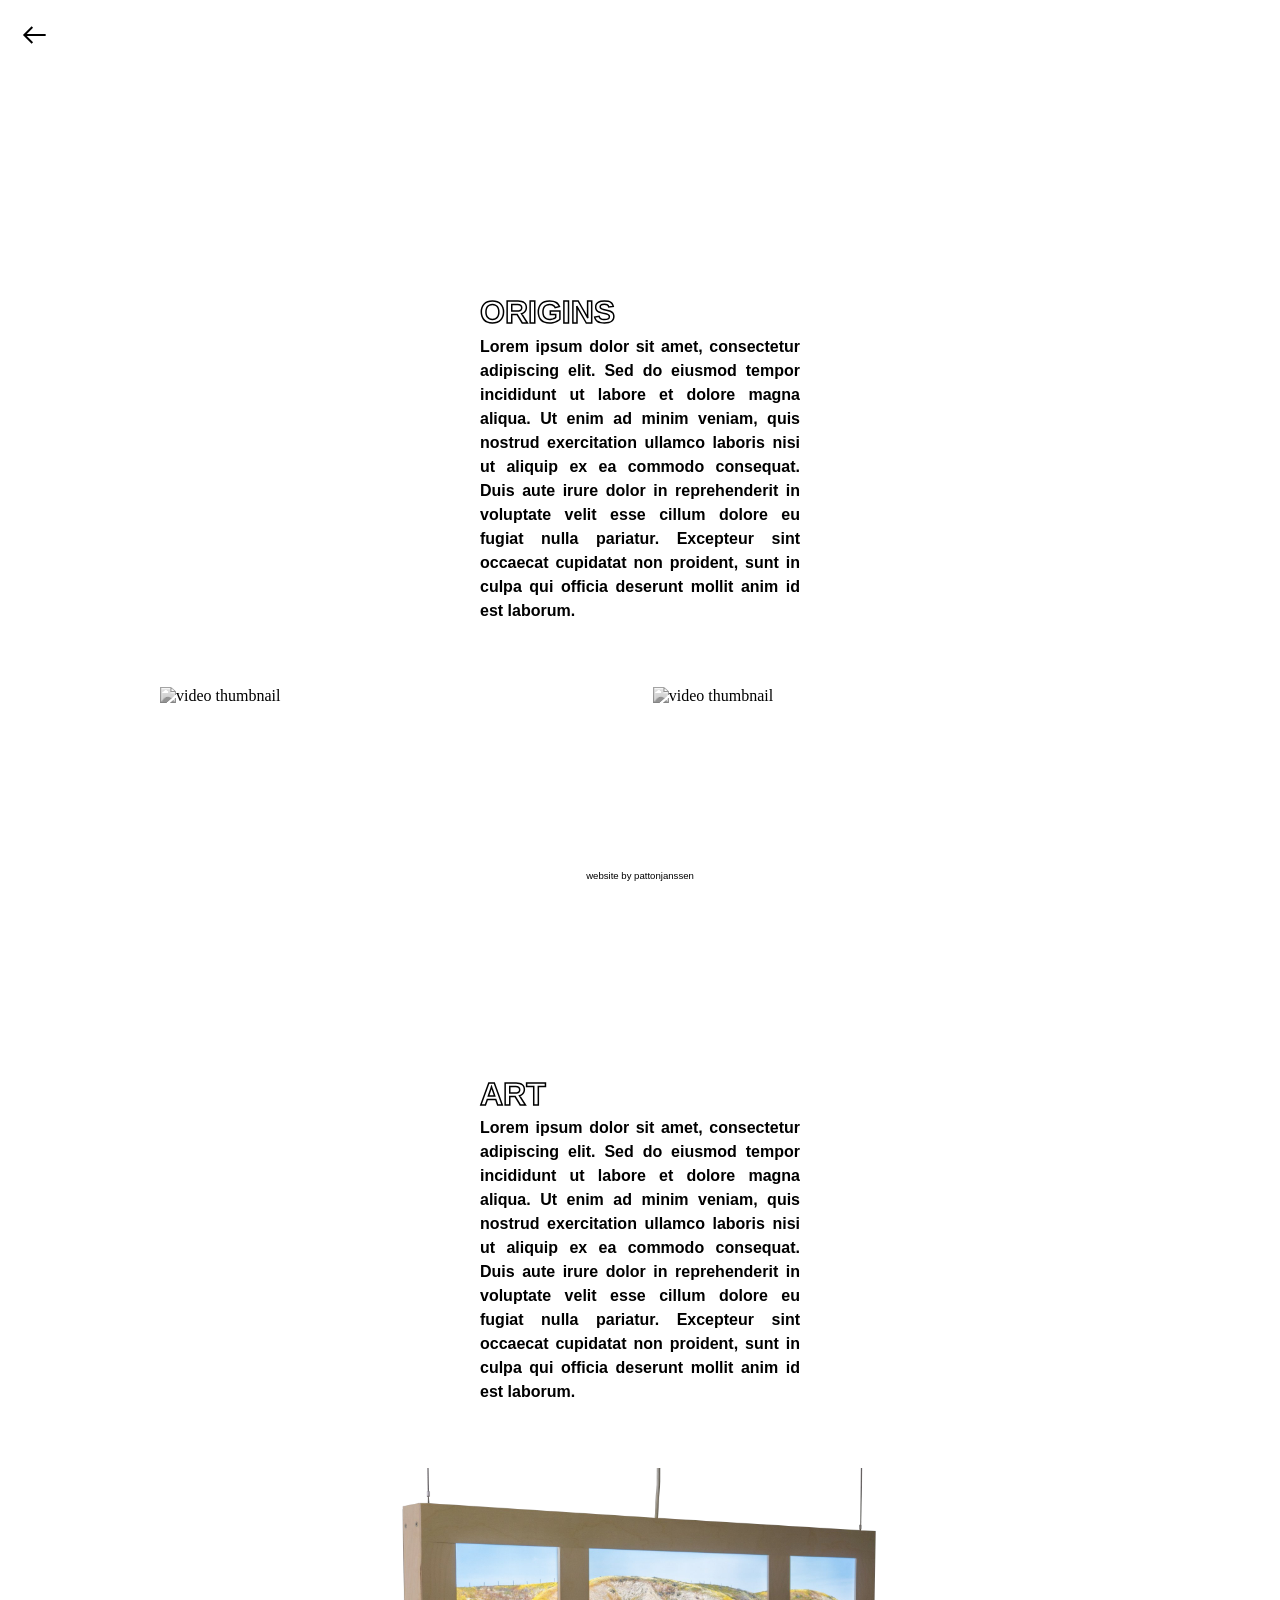
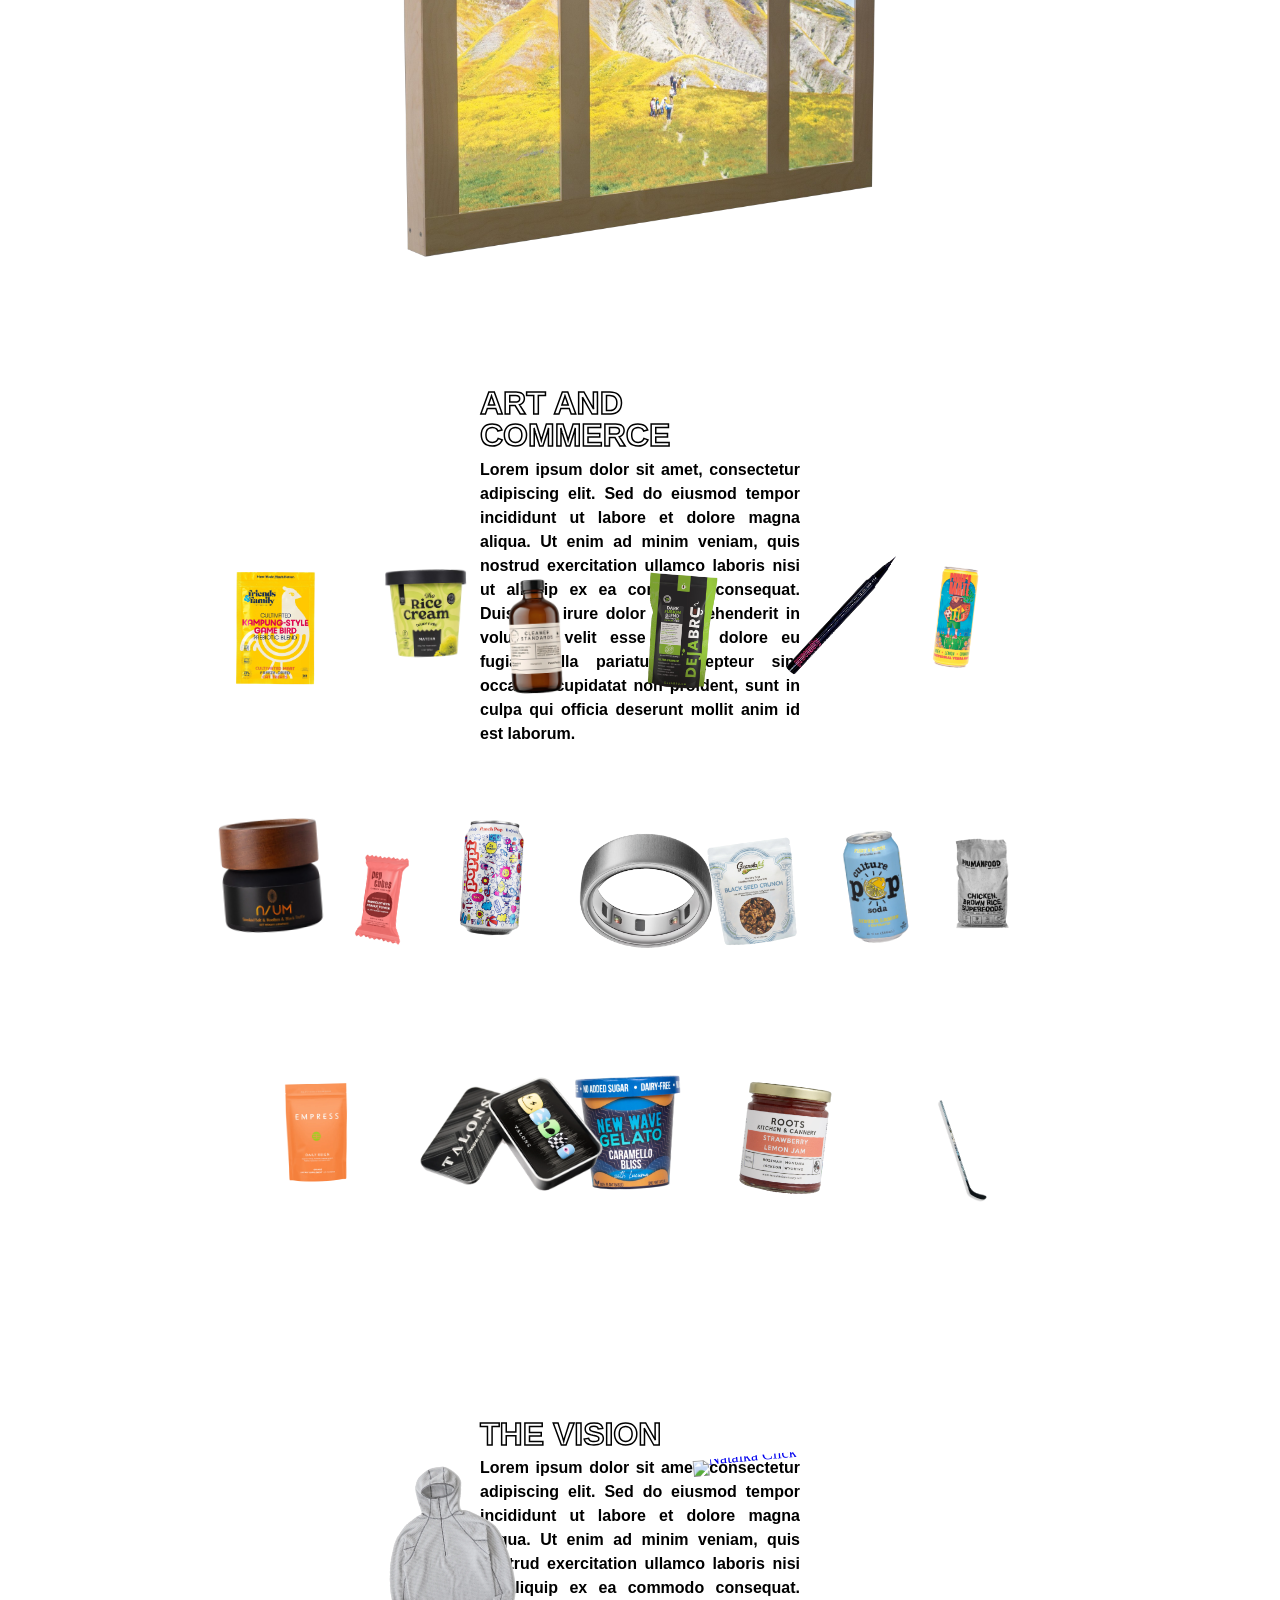
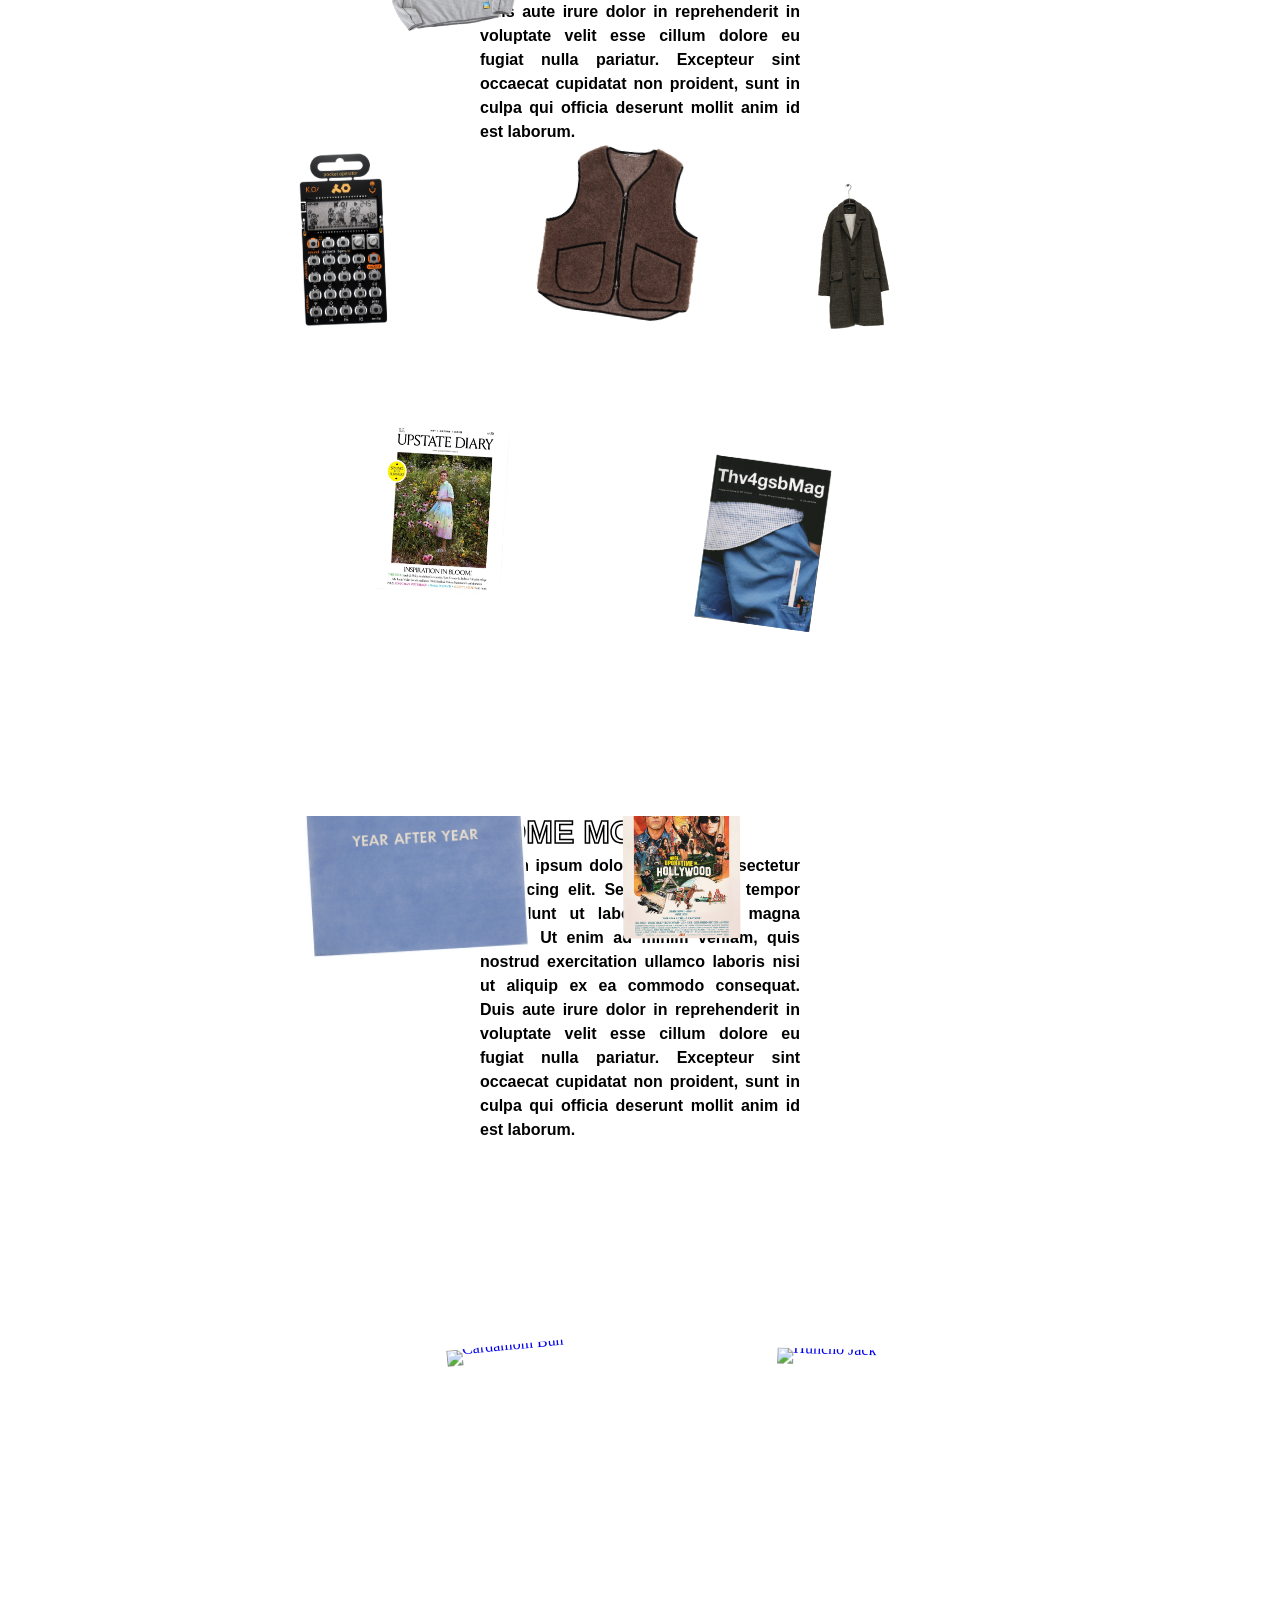
==== about.html @ 03780c06 "added site credit" ====
<!DOCTYPE html>
<html lang="en">

<head>
  <meta charset="UTF-8">
  <meta name="viewport" content="width=device-width, initial-scale=1.0">
  <title>J-LAB — About</title>
  <link rel="stylesheet" href="style.css">
  <link rel="icon" href="images/home/jackie.jpg">
</head>

<body class="page-about">
  <a class="back" href="index.html">
    <svg viewBox="0 0 24 24" xmlns="http://www.w3.org/2000/svg">
      <line x1="20" y1="12" x2="4" y2="12"></line>
      <polyline points="10 18 4 12 10 6"></polyline>
    </svg>
  </a>

  <div class="about-wrapper">

    <div class="about-section">
      <h2 class="section-title">ORIGINS</h2>
      <p class="section-text">Lorem ipsum dolor sit amet, consectetur adipiscing elit. Sed do eiusmod tempor incididunt
        ut labore et dolore magna aliqua. Ut enim ad minim veniam, quis nostrud exercitation ullamco laboris nisi ut
        aliquip ex ea commodo consequat. Duis aute irure dolor in reprehenderit in voluptate velit esse cillum dolore eu
        fugiat nulla pariatur. Excepteur sint occaecat cupidatat non proident, sunt in culpa qui officia deserunt mollit
        anim id est laborum.</p>
      <div class="section-media video-grid">
        <div class="video-wrapper" id="wrapper1">
          <img class="video-thumb" src="https://img.youtube.com/vi/I1AqjvdiubA/maxresdefault.jpg" alt="video thumbnail">
          <div id="video1"></div>
        </div>
        <div class="video-wrapper" id="wrapper2">
          <img class="video-thumb" src="https://img.youtube.com/vi/EXpTLoimC_U/maxresdefault.jpg" alt="video thumbnail">
          <div id="video2"></div>
        </div>
      </div>
    </div>

    <div class="about-section">
      <h2 class="section-title">ART</h2>
      <p class="section-text">Lorem ipsum dolor sit amet, consectetur adipiscing elit. Sed do eiusmod tempor incididunt
        ut labore et dolore magna aliqua. Ut enim ad minim veniam, quis nostrud exercitation ullamco laboris nisi ut
        aliquip ex ea commodo consequat. Duis aute irure dolor in reprehenderit in voluptate velit esse cillum dolore eu
        fugiat nulla pariatur. Excepteur sint occaecat cupidatat non proident, sunt in culpa qui officia deserunt mollit
        anim id est laborum.</p>
      <div class="section-media single-image">
        <a href="https://www.pattonjanssen.com/a-memory-of-la-2024">
          <img src="images/about/mediaart/Photo%20Scultpure%20Image.png" alt="Photo Sculpture">
        </a>
      </div>
    </div>

    <div class="about-section">
      <h2 class="section-title">ART AND COMMERCE</h2>
      <p class="section-text">Lorem ipsum dolor sit amet, consectetur adipiscing elit. Sed do eiusmod tempor incididunt
        ut labore et dolore magna aliqua. Ut enim ad minim veniam, quis nostrud exercitation ullamco laboris nisi ut
        aliquip ex ea commodo consequat. Duis aute irure dolor in reprehenderit in voluptate velit esse cillum dolore eu
        fugiat nulla pariatur. Excepteur sint occaecat cupidatat non proident, sunt in culpa qui officia deserunt mollit
        anim id est laborum.</p>
      <div class="starfield" id="starfield-commerce">
        <a class="sf-item" href="https://the-ricecream.com/"><img
            src="images/about/pnpstartups/Rice%20Cream%20Image.png" alt="Rice Cream"></a>
        <a class="sf-item" href="https://www.newwavegelato.com/"><img
            src="images/about/pnpstartups/New%20Wave%20Gelato%20Image.png" alt="New Wave Gelato"></a>
        <a class="sf-item" href="https://dejabru.ca/"><img src="images/about/pnpstartups/Deja%20Bru%20Image.png"
            alt="Deja Bru"></a>
        <a class="sf-item" href="https://www.shoptalons.com/"><img src="images/about/pnpstartups/Talons%20Image.png"
            alt="Talons"></a>
        <a class="sf-item" href="https://www.rootskitchencannery.com/"><img
            src="images/about/pnpstartups/Roots%20Kitchen%20%26%20Cannery%20Image.png" alt="Roots Kitchen"></a>
        <a class="sf-item" href="https://www.provanitycosmetics.com/"><img
            src="images/about/pnpstartups/Provanity%20Cosmetics%20Image.png" alt="Provanity Cosmetics"></a>
        <a class="sf-item" href="https://friendsandfamily.pet/"><img
            src="images/about/pnpstartups/Friends%20%26%20Family%20Image.png" alt="Friends and Family"></a>
        <a class="sf-item" href="https://www.herempress.com/"><img src="images/about/pnpstartups/Empress%20Image.webp"
            alt="Empress"></a>
        <a class="sf-item" href="https://swifthockey.com/"><img
            src="images/about/pnpstartups/Swift%20Hockey%20Image.png" alt="Swift Hockey"></a>
        <a class="sf-item" href="https://pablosmate.co/"><img src="images/about/pnpstartups/HumanFood%20Image.webp"
            alt="HumanFood"></a>
        <a class="sf-item" href="https://pablosmate.co/"><img
            src="images/about/pnpstartups/Pablo%27s%20Mate%20Image.png" alt="Pablo's Mate"></a>
        <a class="sf-item" href="https://granolaful.com/"><img src="images/about/pnpstartups/Granolaful%20Image.webp"
            alt="Granolaful"></a>
        <a class="sf-item" href="https://pepcubes.com/"><img src="images/about/pnpstartups/Pep%20Cubes%20Image.png"
            alt="Pep Cubes"></a>
        <a class="sf-item" href="https://www.n-umorigins.co/"><img src="images/about/pnpstartups/NUM%20Image.png"
            alt="NUM"></a>
        <a class="sf-item" href="https://www.cleanerstandards.com/"><img
            src="images/about/pnpstartups/Cleaner%20Standards%20Image.png" alt="Cleaner Standards"></a>
        <a class="sf-item" href="https://drinkculturepop.com/"><img
            src="images/about/bvstartups/Culture%20Pop%20Soda%20Image.png" alt="Culture Pop Soda"></a>
        <a class="sf-item" href="https://drinkpoppi.com/"><img src="images/about/bvstartups/Poppi%20Image.png"
            alt="Poppi"></a>
        <a class="sf-item" href="https://ouraring.com/"><img src="images/about/bvstartups/Oura%20Ring%20Image.png"
            alt="Oura Ring"></a>
      </div>
    </div>

    <div class="about-section">
      <h2 class="section-title">THE VISION</h2>
      <p class="section-text">Lorem ipsum dolor sit amet, consectetur adipiscing elit. Sed do eiusmod tempor incididunt
        ut labore et dolore magna aliqua. Ut enim ad minim veniam, quis nostrud exercitation ullamco laboris nisi ut
        aliquip ex ea commodo consequat. Duis aute irure dolor in reprehenderit in voluptate velit esse cillum dolore eu
        fugiat nulla pariatur. Excepteur sint occaecat cupidatat non proident, sunt in culpa qui officia deserunt mollit
        anim id est laborum.</p>
      <div class="starfield" id="starfield-vision">
        <a class="sf-item" href="https://natalka.click/"><img
            src="images/about/favoritebrands/Natalka%20Click%20Image.png" alt="Natalka Click"></a>
        <a class="sf-item" href="https://danaleebrown.com/"><img
            src="images/about/favoritebrands/Dana%20Lee%20Brown%20Image.png" alt="Dana Lee Brown"></a>
        <a class="sf-item" href="https://evankinori.com/"><img
            src="images/about/favoritebrands/Evan%20Kinori%20Image.png" alt="Evan Kinori"></a>
        <a class="sf-item" href="https://senchidesigns.com/"><img
            src="images/about/favoritebrands/Senchi%20Designs%20Image.png" alt="Senchi Designs"></a>
        <a class="sf-item" href="https://www.instagram.com/thv4gsb/"><img
            src="images/about/favoritebrands/Thv4gsb%20Image.png" alt="Thv4gsb"></a>
        <a class="sf-item" href="https://teenage.engineering/"><img
            src="images/about/favoritebrands/Teenage%20Engineering%20Image.png" alt="Teenage Engineering"></a>
        <a class="sf-item" href="https://www.upstatediary.com/"><img
            src="images/about/favoritebrands/Upstate%20Diary%20Image.png" alt="Upstate Diary"></a>
      </div>
    </div>

    <div class="about-section">
      <h2 class="section-title">SOME MORE</h2>
      <p class="section-text">Lorem ipsum dolor sit amet, consectetur adipiscing elit. Sed do eiusmod tempor incididunt
        ut labore et dolore magna aliqua. Ut enim ad minim veniam, quis nostrud exercitation ullamco laboris nisi ut
        aliquip ex ea commodo consequat. Duis aute irure dolor in reprehenderit in voluptate velit esse cillum dolore eu
        fugiat nulla pariatur. Excepteur sint occaecat cupidatat non proident, sunt in culpa qui officia deserunt mollit
        anim id est laborum.</p>
      <div class="starfield" id="starfield-more">
        <a class="sf-item" href="https://soundcloud.com/hunchojack-music/sets/huncho-jack-jack-huncho-1"><img
            src="images/about/personalfavorites/Huncho%20Jack.png" alt="Huncho Jack"></a>
        <a class="sf-item" href="https://letterboxd.com/film/once-upon-a-time-in-hollywood/"><img
            src="images/about/personalfavorites/Once%20Upon%20a%20Time%20in%20Hollywood%20Poster.jpg"
            alt="Once Upon a Time in Hollywood"></a>
        <a class="sf-item" href="https://www.mutualart.com/Artwork/Year-After-Year/8FC18143506E2AB1"><img
            src="images/about/personalfavorites/Ed%20Ruscha%20Image.webp" alt="Ed Ruscha"></a>
        <a class="sf-item" href="https://www.instagram.com/sct.pedersbageriogkonditori/"><img
            src="images/about/personalfavorites/Cardamom%20Bun%20Image.png" alt="Cardamom Bun"></a>
      </div>
    </div>

  </div>

  <p class="site-credit">website by pattonjanssen</p>

  <script>
    var tag = document.createElement('script');
    tag.src = "https://www.youtube.com/iframe_api";
    var firstScriptTag = document.getElementsByTagName('script')[0];
    firstScriptTag.parentNode.insertBefore(tag, firstScriptTag);

    var player1, player2;

    function seekToMiddle(player, attempts) {
      attempts = attempts || 0;
      var dur = player.getDuration();
      if (dur > 0) {
        player.seekTo(dur / 2, true);
        setTimeout(function () { player.pauseVideo(); }, 500);
      } else if (attempts < 10) {
        setTimeout(function () { seekToMiddle(player, attempts + 1); }, 500);
      }
    }

    function onYouTubeIframeAPIReady() {
      player1 = new YT.Player('video1', {
        videoId: 'I1AqjvdiubA',
        width: '100%',
        height: '100%',
        playerVars: { 'mute': 1, 'controls': 0, 'rel': 0, 'playsinline': 1, 'origin': window.location.origin },
        events: {
          'onReady': function (e) {
            seekToMiddle(e.target);
            var thumb = document.querySelector('#wrapper1 .video-thumb');
            if (thumb) thumb.style.display = 'none';
          }
        }
      });

      player2 = new YT.Player('video2', {
        videoId: 'EXpTLoimC_U',
        width: '100%',
        height: '100%',
        playerVars: { 'mute': 1, 'controls': 0, 'rel': 0, 'playsinline': 1, 'origin': window.location.origin },
        events: {
          'onReady': function (e) {
            seekToMiddle(e.target);
            var thumb = document.querySelector('#wrapper2 .video-thumb');
            if (thumb) thumb.style.display = 'none';
          }
        }
      });

      document.getElementById('wrapper1').addEventListener('mouseenter', function () { if (player1) player1.playVideo(); });
      document.getElementById('wrapper1').addEventListener('mouseleave', function () { if (player1) player1.pauseVideo(); });
      document.getElementById('wrapper2').addEventListener('mouseenter', function () { if (player2) player2.playVideo(); });
      document.getElementById('wrapper2').addEventListener('mouseleave', function () { if (player2) player2.pauseVideo(); });
    }

    document.addEventListener('DOMContentLoaded', function () {
      var starfields = document.querySelectorAll('.starfield');

      starfields.forEach(function (sf) {
        var items = Array.from(sf.querySelectorAll('.sf-item'));

        for (var i = items.length - 1; i > 0; i--) {
          var j = Math.floor(Math.random() * (i + 1));
          var temp = items[i]; items[i] = items[j]; items[j] = temp;
        }

        var isLarge = (sf.id === 'starfield-vision' || sf.id === 'starfield-more');
        var baseSize = isLarge ? 20 : 12;

        var rows;

        if (sf.id === 'starfield-commerce') {
          var r1 = items.slice(0, 2);
          var r2 = items.slice(2, 5);
          var r3 = items.slice(5, 7);
          var remaining = items.slice(7);
          remaining.forEach(function (item, i) {
            if (i % 3 === 0) r1.push(item);
            else if (i % 3 === 1) r2.push(item);
            else r3.push(item);
          });
          rows = [
            { items: r1, speed: 0.12, offset: 0 },
            { items: r2, speed: 0.07, offset: 0 },
            { items: r3, speed: 0.03, offset: 0 }
          ];
        } else if (sf.id === 'starfield-vision') {
          rows = [
            { items: items.slice(0, 2), speed: 0.12, offset: 0 },
            { items: items.slice(2, 5), speed: 0.07, offset: 0 },
            { items: items.slice(5), speed: 0.03, offset: 0 }
          ];
        } else if (sf.id === 'starfield-more') {
          rows = [
            { items: items.slice(0, 2), speed: 0.12, offset: -8 },
            { items: items.slice(2), speed: 0.03, offset: 8 }
          ];
        }

        var rowTops = sf.id === 'starfield-more' ? [20, 60] : [10, 40, 70];

        rows.forEach(function (row, ri) {
          var count = row.items.length;
          var spacing = 100 / (count + 1);
          var rowOffset = row.offset || 0;

          row.items.forEach(function (item, ii) {
            var widthPct = baseSize + Math.random() * 1.5;
            var rotation = (Math.random() - 0.5) * 16;
            var left = rowOffset + spacing * (ii + 1) - widthPct / 2;
            var top = rowTops[ri] + (Math.random() - 0.5) * 8;

            item.style.left = left + '%';
            item.style.top = top + '%';
            item.style.zIndex = 3 - ri;
            item.dataset.rotation = rotation;
            item.dataset.speed = row.speed;
            item.style.transform = 'rotate(' + rotation + 'deg)';
          });
        });

        var topZ = 10;
        sf.querySelectorAll('.sf-item').forEach(function (item) {
          item.addEventListener('mouseenter', function () {
            topZ++;
            item.style.zIndex = topZ;
          });
        });
      });

      window.addEventListener('scroll', function () {
        var scrollY = window.scrollY;
        document.querySelectorAll('.starfield').forEach(function (sf) {
          var sfTop = sf.getBoundingClientRect().top + scrollY;
          var relScroll = scrollY - sfTop;
          sf.querySelectorAll('.sf-item').forEach(function (item) {
            var speed = parseFloat(item.dataset.speed);
            var rotation = parseFloat(item.dataset.rotation);
            item.style.transform = 'translateY(' + (relScroll * speed) + 'px) rotate(' + rotation + 'deg)';
          });
        });
      });
    });

  </script>

</body>

</html>
---- style.css ----
* {
  margin: 0;
  padding: 0;
  box-sizing: border-box;
}

body {
  height: 100vh;
  display: flex;
  align-items: center;
  justify-content: center;
  background: #fff;
}

.container {
  display: flex;
  flex-direction: column;
  align-items: center;
  text-align: center;
}

.site-credit {
  position: fixed;
  bottom: 1.5vw;
  width: 100%;
  text-align: center;
  font-family: Helvetica, Arial, sans-serif;
  font-size: .75vw;
  line-height: 1;
  color: black;
  z-index: 5;
}

.label {
  font-family: Helvetica, Arial, sans-serif;
  font-weight: bold;
  font-size: 2.5vw;
  line-height: 1;
  margin-bottom: 5px;
}

a {
  display: block;
  text-decoration: none;
}

img {
  width: 16.67vw;
  aspect-ratio: 1;
  object-fit: cover;
  display: block;
  margin-bottom: 8px;
}

.nav-item {
  font-family: Helvetica, Arial, sans-serif;
  font-weight: bold;
  font-size: 2.5vw;
  color: transparent;
  -webkit-text-stroke: 1.5px black;
  cursor: pointer;
  transition: color 0.15s ease;
  line-height: 1;
  margin-bottom: 4px;
  text-decoration: none;
}

.nav-item:hover {
  color: black;
}

.wip {
  font-family: Helvetica, Arial, sans-serif;
  font-weight: bold;
  font-size: 2.5vw;
  line-height: 1;
  color: transparent;
  -webkit-text-stroke: 1.5px black;
  transition: color 0.15s ease;
  cursor: default;
  margin-bottom: 8px;
}

.wip:hover {
  color: black;
}

.back {
  position: fixed;
  top: 1.5vw;
  left: 1.5vw;
  display: block;
  width: 2.5vw;
  height: 2.5vw;
  z-index: 10;
}

.back svg {
  width: 100%;
  height: 100%;
  fill: none;
  stroke: black;
  stroke-width: 1.5px;
  transition: fill 0.15s ease;
}

.back:hover svg {
  fill: none;
  stroke: black;
}

/* ABOUT PAGE */

body.page-about {
  display: block;
  height: auto;
  min-height: 100vh;
  padding-top: calc(50vh - 12vw);
  padding-bottom: 6vw;
}

.about-wrapper {
  display: flex;
  flex-direction: column;
  align-items: center;
}

.about-section {
  display: flex;
  flex-direction: column;
  align-items: center;
  margin-bottom: 5vw;
  overflow: hidden;
}

.section-title {
  font-family: Helvetica, Arial, sans-serif;
  font-weight: bold;
  font-size: 2.5vw;
  line-height: 1;
  color: transparent;
  -webkit-text-stroke: 1.5px black;
  margin-bottom: 0.5vw;
  text-align: left;
  width: 25vw;
}

.section-text {
  font-family: Helvetica, Arial, sans-serif;
  font-weight: bold;
  font-size: 1.25vw;
  line-height: 1.5;
  color: black;
  width: 25vw;
  margin-bottom: 5vw;
  text-align: justify;
}

.section-media {
  width: 75vw;
  margin-bottom: 5vw;
}

.video-grid {
  display: grid;
  grid-template-columns: 1fr 1fr;
  gap: 2vw;
  width: 75vw;
}

.video-wrapper {
  position: relative;
  width: 100%;
  aspect-ratio: 16 / 9;
  overflow: hidden;
  filter: grayscale(100%);
  transition: filter 0.3s ease;
}

.video-wrapper:hover {
  filter: grayscale(0%);
}

.video-wrapper>div,
.video-wrapper iframe {
  position: absolute;
  top: 0;
  left: 0;
  width: 100%;
  height: 100%;
}

.video-thumb {
  position: absolute;
  top: 0;
  left: 0;
  width: 100%;
  height: 100%;
  object-fit: cover;
  z-index: 1;
  margin-bottom: 0;
  aspect-ratio: unset;
}

.video-wrapper:hover .video-thumb {
  display: none;
}

.image-grid {
  display: grid;
  grid-template-columns: repeat(auto-fill, minmax(8vw, 1fr));
  gap: 2px;
}

.image-grid a {
  display: block;
  overflow: hidden;
  margin-bottom: 0;
}

.image-grid>img,
.image-grid a img {
  width: 100%;
  height: auto;
  aspect-ratio: unset;
  object-fit: contain;
  margin-bottom: 0;
  display: block;
}

.single-image {
  width: 37.5vw;
}

.single-image a {
  display: block;
  margin-bottom: 0;
}

.single-image img {
  width: 100%;
  height: auto;
  aspect-ratio: unset;
  object-fit: contain;
  margin-bottom: 0;
}

/* STARFIELD */

.starfield {
  position: relative;
  width: 75vw;
  height: 37.5vw;
  margin-bottom: 5vw;
  overflow: visible;
}

#starfield-vision,
#starfield-more {
  height: 37.5vw;
}

.sf-item {
  position: absolute;
  display: block;
  margin: 0;
  text-decoration: none;
  line-height: 0;
}

.sf-item img {
  height: 9vw;
  width: auto;
  max-width: 15vw;
  aspect-ratio: unset;
  object-fit: contain;
  display: block;
  margin: 0;
  transition: transform 0.3s ease;
}

#starfield-vision .sf-item img,
#starfield-more .sf-item img {
  height: 13.5vw;
  max-width: 33vw;
}

.sf-item:hover img {
  transform: scale(1.08);
}

/* WORK PAGE */

body.page-work {
  display: block;
  height: auto;
  min-height: 100vh;
  overflow-y: auto;
  overflow-x: hidden;
}

.work-content {
  display: flex;
  flex-direction: column;
  margin-top: calc(50vh - 30vh);
}

.work-header {
  margin-bottom: .5vw;
  margin-left: calc(50vw - 50vh + 26vh);
}

.work-client {
  font-family: Helvetica, Arial, sans-serif;
  font-weight: bold;
  font-size: 2.5vw;
  line-height: 1;
  color: black;
}

.work-title {
  font-family: Helvetica, Arial, sans-serif;
  font-weight: bold;
  font-size: 2.5vw;
  line-height: 1;
  color: transparent;
  -webkit-text-stroke: 1.5px black;
  text-decoration: none;
  display: inline;
  transition: color 0.15s ease;
}

.work-title:hover {
  color: black;
}

.carousel {
  display: flex;
  flex-direction: row;
  align-items: center;
  gap: 8px;
  overflow-x: auto;
  overflow-y: hidden;
  height: 50vh;
  padding: 0 4vw;
  scrollbar-width: none;
}

.carousel::-webkit-scrollbar {
  display: none;
}

.carousel img {
  height: 100%;
  width: auto;
  aspect-ratio: unset;
  object-fit: contain;
  flex-shrink: 0;
  margin-bottom: 0;
}

.carousel a {
  display: flex;
  flex-shrink: 0;
  height: 100%;
}

.carousel a img {
  height: 100%;
  width: auto;
  object-fit: contain;
  margin-bottom: 0;
  aspect-ratio: unset;
}

.carousel-spacer {
  flex-shrink: 0;
  width: calc(50vw - 30vh);
}

.work-text {
  font-family: Helvetica, Arial, sans-serif;
  font-weight: bold;
  font-size: 1.25vw;
  line-height: 1.5;
  color: black;
  width: 25vw;
  text-align: justify;
  margin-top: 0.5vw;
  margin-left: calc(50vw - 50vh + 26.3vh);
}

@media (max-width: 1000px) {
  img {
    width: 167px;
    aspect-ratio: 1;
    height: auto;
  }

  .label {
    font-size: 25px;
  }

  .nav-item {
    font-size: 25px;
  }

  .wip {
    font-size: 25px;
  }

  .back {
    width: 25px;
    height: 25px;
    top: 12px;
    left: 12px;
  }
}
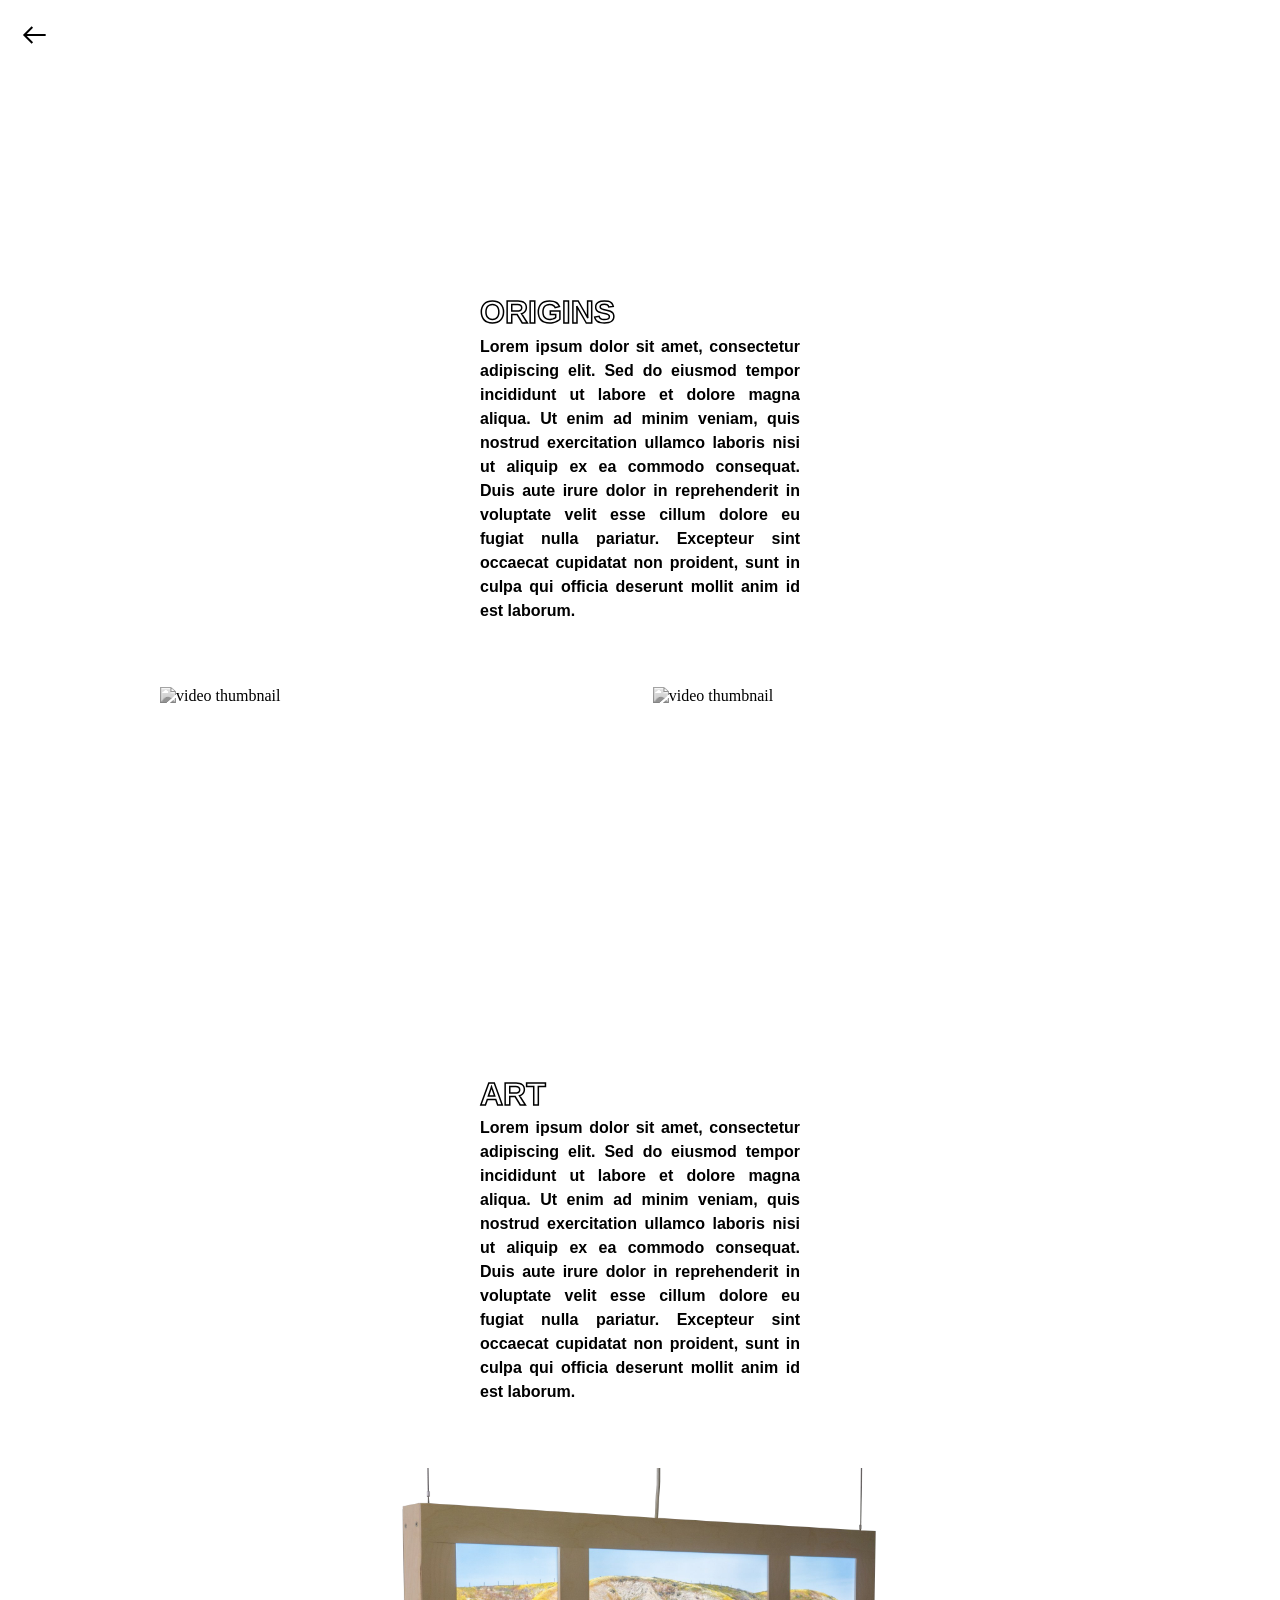
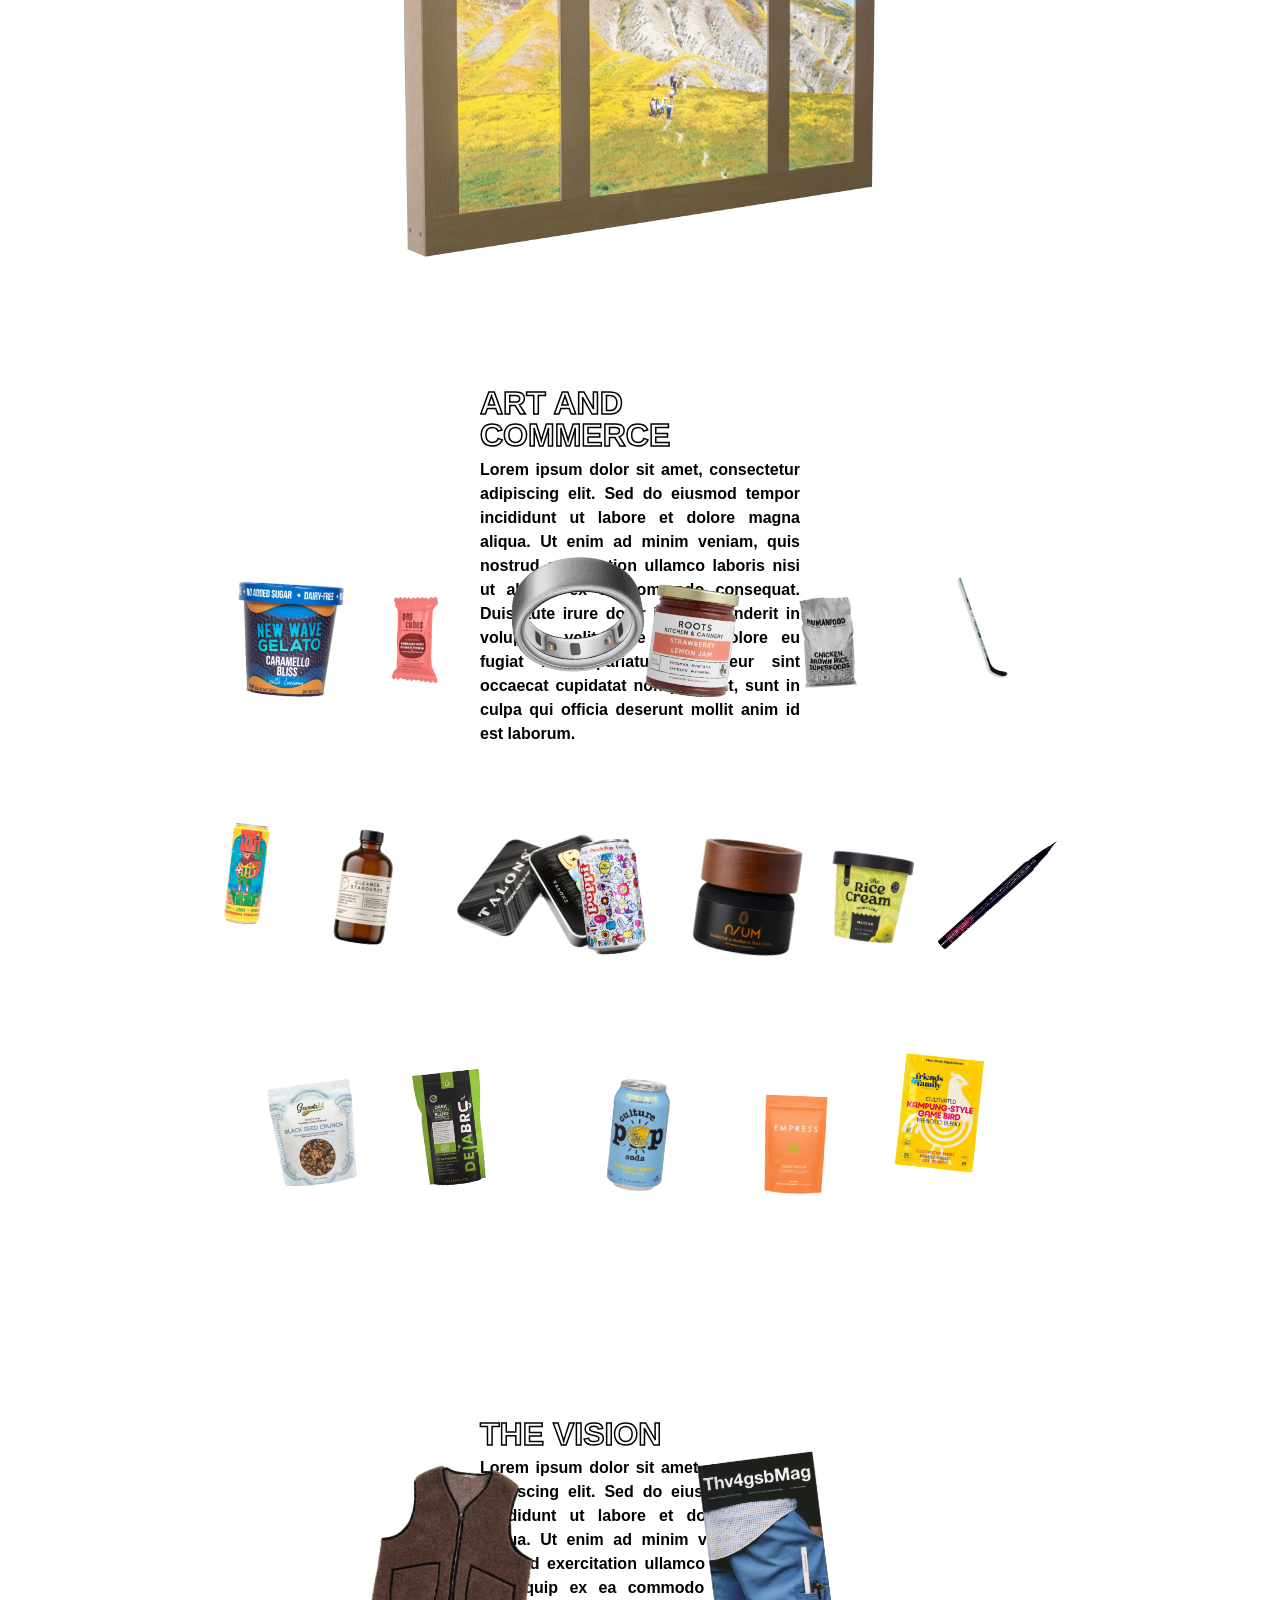
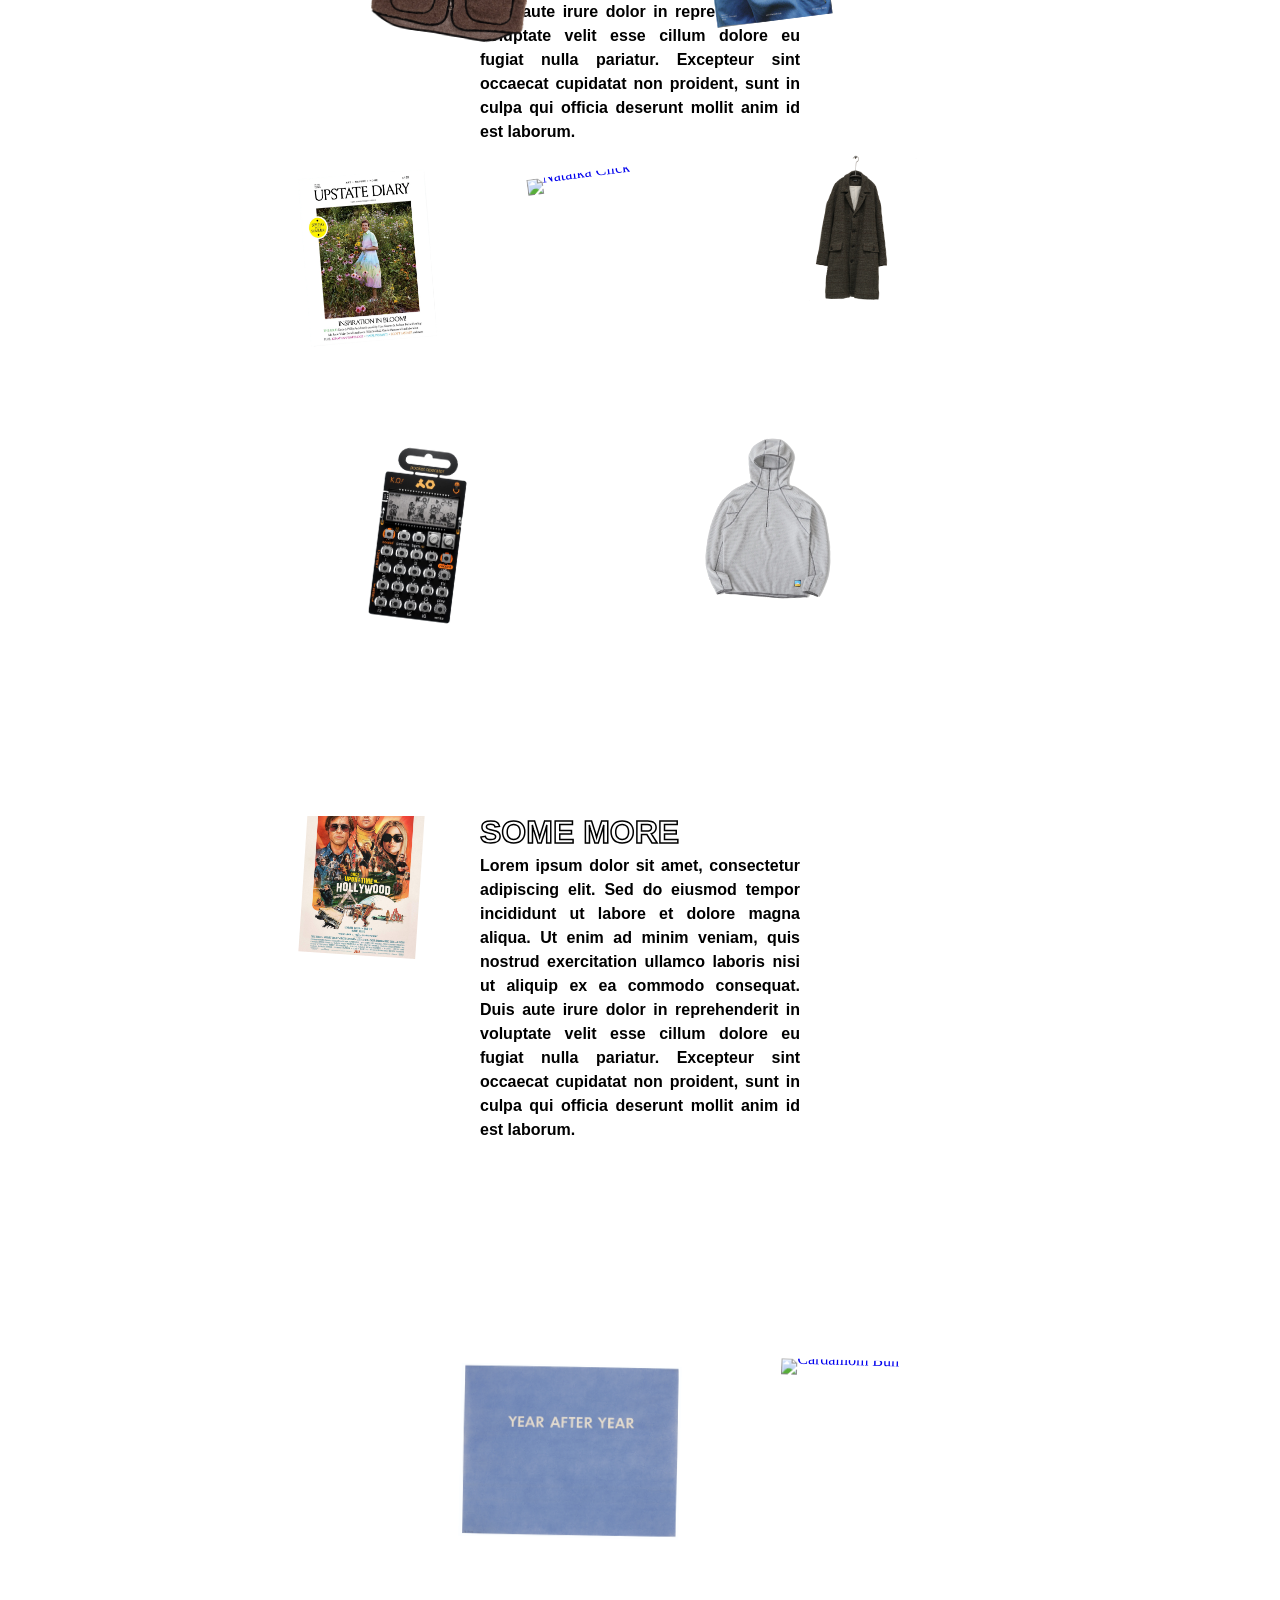
==== commit e13374b9: "hide site credit on about and work pages" ====
--- a/about.html
+++ b/about.html
@@ -146,8 +146,6 @@
 
   </div>
 
-  <p class="site-credit">website by pattonjanssen</p>
-
   <script>
     var tag = document.createElement('script');
     tag.src = "https://www.youtube.com/iframe_api";
--- a/style.css
+++ b/style.css
@@ -29,6 +29,11 @@
   line-height: 1;
   color: black;
   z-index: 5;
+}
+
+body.page-about .site-credit,
+body.page-work .site-credit {
+  display: none;
 }
 
 .label {
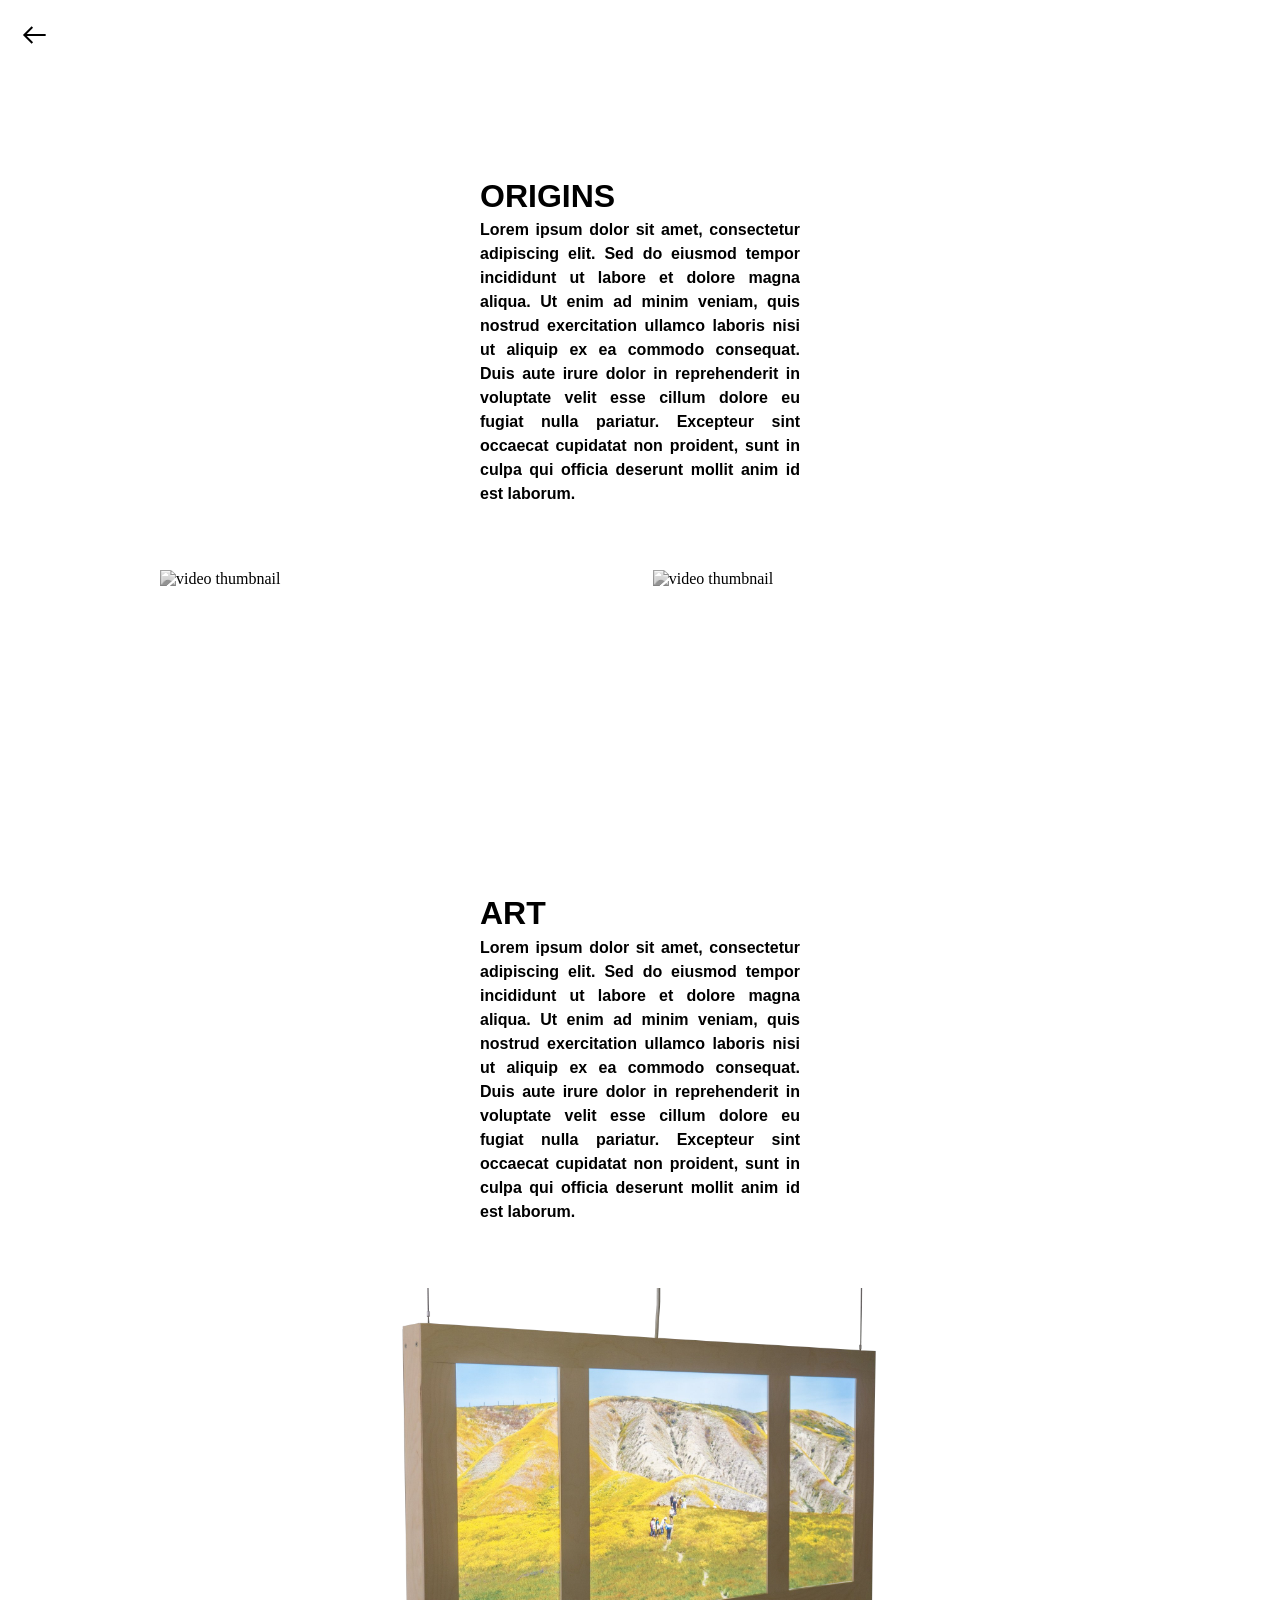
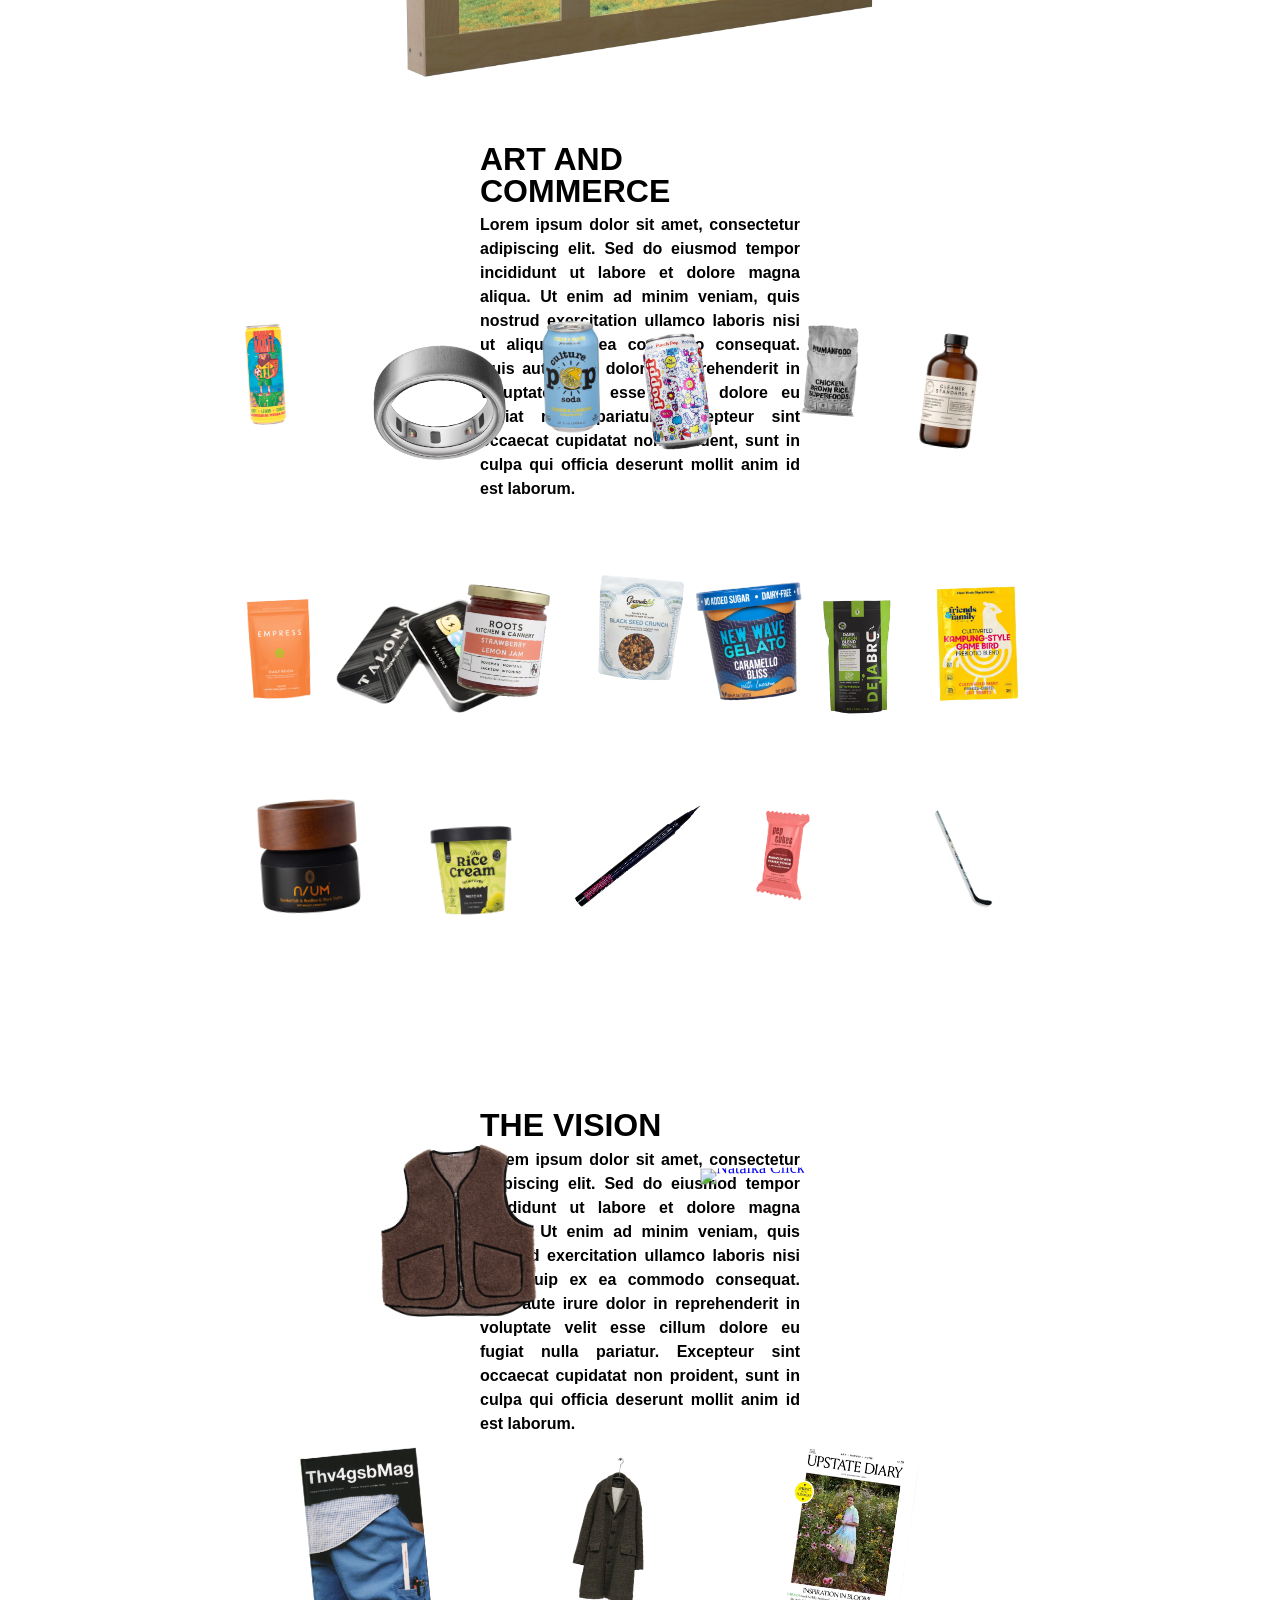
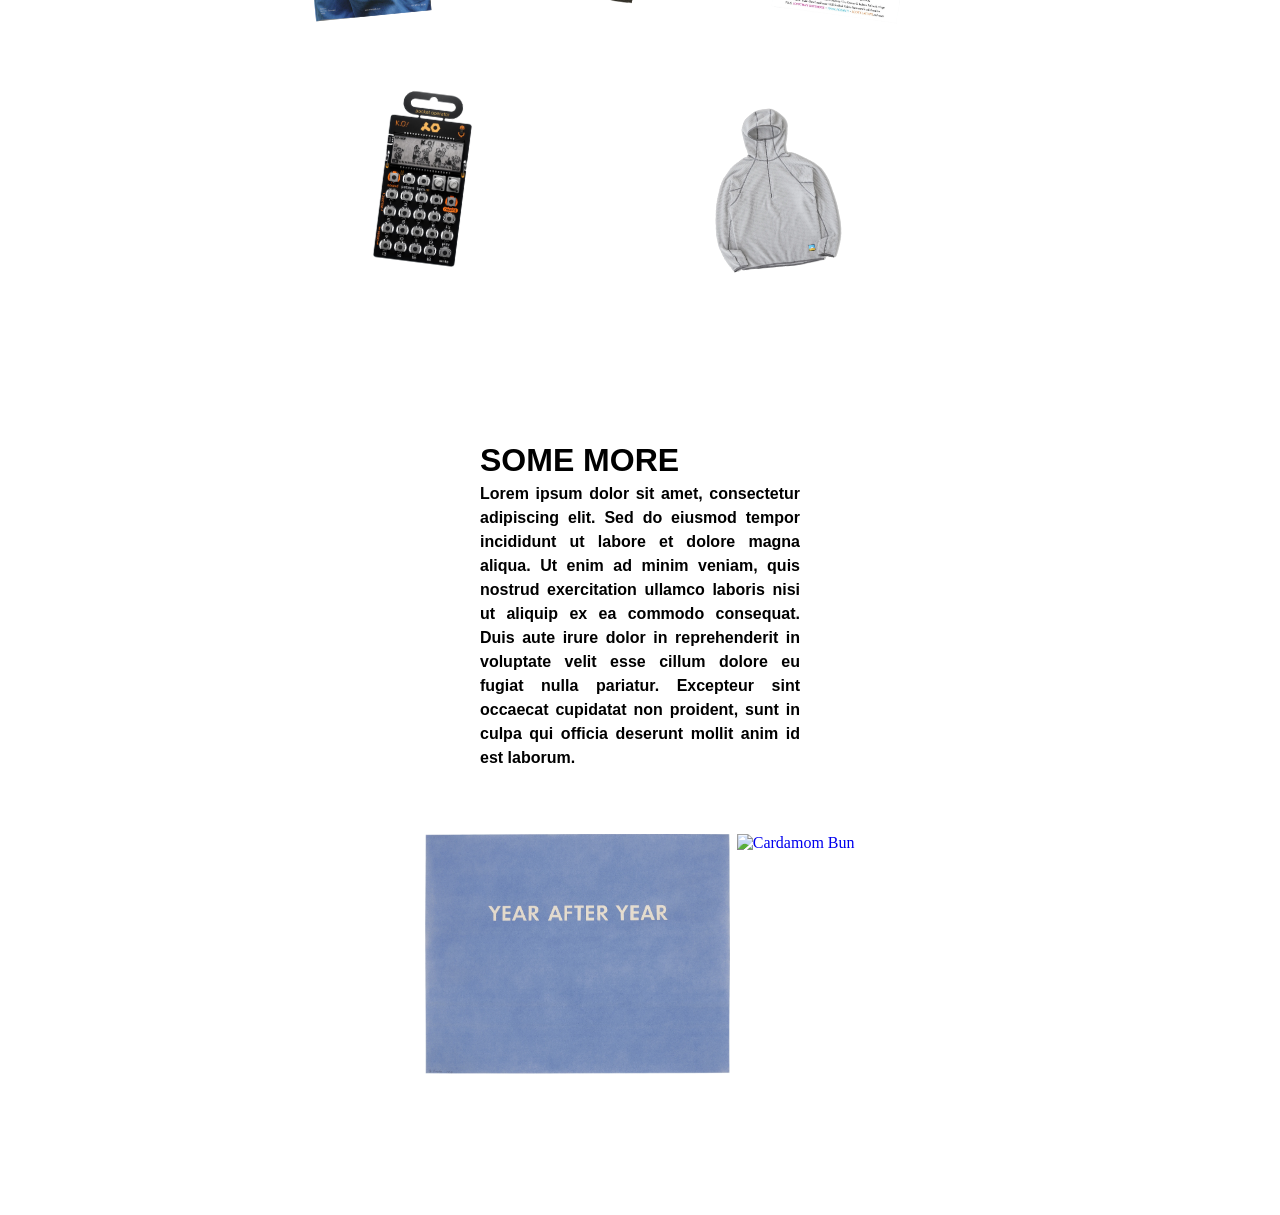
==== commit f8c0bad9: "about page tweaks: spacing, titles, starfield positioning" ====
--- a/about.html
+++ b/about.html
@@ -131,15 +131,10 @@
         aliquip ex ea commodo consequat. Duis aute irure dolor in reprehenderit in voluptate velit esse cillum dolore eu
         fugiat nulla pariatur. Excepteur sint occaecat cupidatat non proident, sunt in culpa qui officia deserunt mollit
         anim id est laborum.</p>
-      <div class="starfield" id="starfield-more">
-        <a class="sf-item" href="https://soundcloud.com/hunchojack-music/sets/huncho-jack-jack-huncho-1"><img
-            src="images/about/personalfavorites/Huncho%20Jack.png" alt="Huncho Jack"></a>
-        <a class="sf-item" href="https://letterboxd.com/film/once-upon-a-time-in-hollywood/"><img
-            src="images/about/personalfavorites/Once%20Upon%20a%20Time%20in%20Hollywood%20Poster.jpg"
-            alt="Once Upon a Time in Hollywood"></a>
-        <a class="sf-item" href="https://www.mutualart.com/Artwork/Year-After-Year/8FC18143506E2AB1"><img
-            src="images/about/personalfavorites/Ed%20Ruscha%20Image.webp" alt="Ed Ruscha"></a>
-        <a class="sf-item" href="https://www.instagram.com/sct.pedersbageriogkonditori/"><img
+      <div class="some-more-grid">
+        <a href="https://www.mutualart.com/Artwork/Year-After-Year/8FC18143506E2AB1"><img
+            src="images/about/personalfavorites/Ed%20Ruscha%20Image.png" alt="Ed Ruscha"></a>
+        <a href="https://www.instagram.com/sct.pedersbageriogkonditori/"><img
             src="images/about/personalfavorites/Cardamom%20Bun%20Image.png" alt="Cardamom Bun"></a>
       </div>
     </div>
@@ -244,7 +239,7 @@
           ];
         }
 
-        var rowTops = sf.id === 'starfield-more' ? [20, 60] : [10, 40, 70];
+        var rowTops = sf.id === 'starfield-more' ? [20, 60] : [5, 35, 62];
 
         rows.forEach(function (row, ri) {
           var count = row.items.length;
--- a/style.css
+++ b/style.css
@@ -25,10 +25,20 @@
   width: 100%;
   text-align: center;
   font-family: Helvetica, Arial, sans-serif;
-  font-size: .75vw;
+  font-size: 0.78125vw;
   line-height: 1;
   color: black;
   z-index: 5;
+}
+
+.site-credit a {
+  display: inline;
+  color: black;
+  text-decoration: none;
+}
+
+.site-credit a:hover {
+  text-decoration: underline;
 }
 
 body.page-about .site-credit,
@@ -120,7 +130,7 @@
   display: block;
   height: auto;
   min-height: 100vh;
-  padding-top: calc(50vh - 12vw);
+  padding-top: 20vh;
   padding-bottom: 6vw;
 }
 
@@ -143,8 +153,7 @@
   font-weight: bold;
   font-size: 2.5vw;
   line-height: 1;
-  color: transparent;
-  -webkit-text-stroke: 1.5px black;
+  color: black;
   margin-bottom: 0.5vw;
   text-align: left;
   width: 25vw;
@@ -163,7 +172,6 @@
 
 .section-media {
   width: 75vw;
-  margin-bottom: 5vw;
 }
 
 .video-grid {
@@ -256,7 +264,6 @@
   position: relative;
   width: 75vw;
   height: 37.5vw;
-  margin-bottom: 5vw;
   overflow: visible;
 }
 
@@ -292,6 +299,28 @@
 
 .sf-item:hover img {
   transform: scale(1.08);
+}
+
+.some-more-grid {
+  display: flex;
+  flex-direction: row;
+  gap: .5vw;
+  align-items: center;
+  justify-content: center;
+}
+
+.some-more-grid a {
+  display: block;
+  margin-bottom: 0;
+}
+
+.some-more-grid a img {
+  height: 18.75vw;
+  width: auto;
+  aspect-ratio: unset;
+  object-fit: contain;
+  margin-bottom: 0;
+  display: block;
 }
 
 /* WORK PAGE */
@@ -402,6 +431,10 @@
     height: auto;
   }
 
+  .site-credit {
+    font-size: 7.8px;
+  }
+
   .label {
     font-size: 25px;
   }
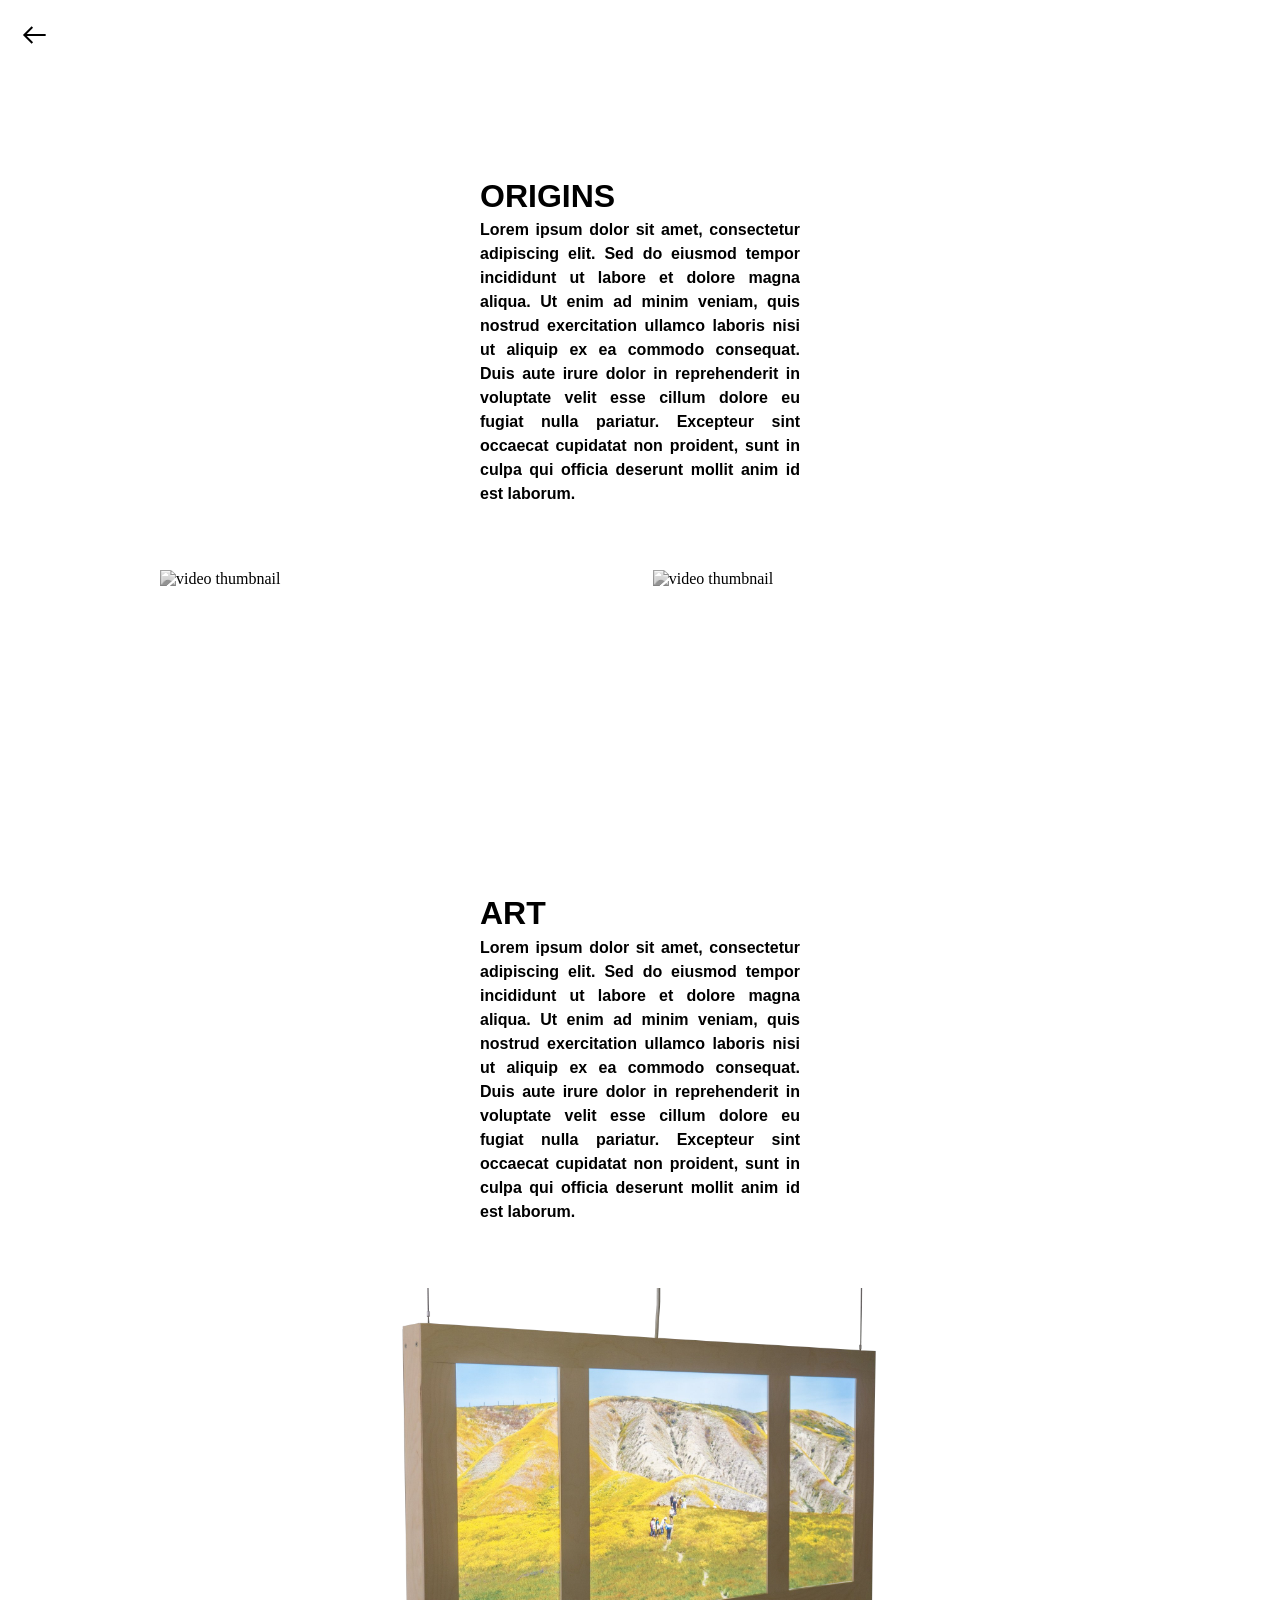
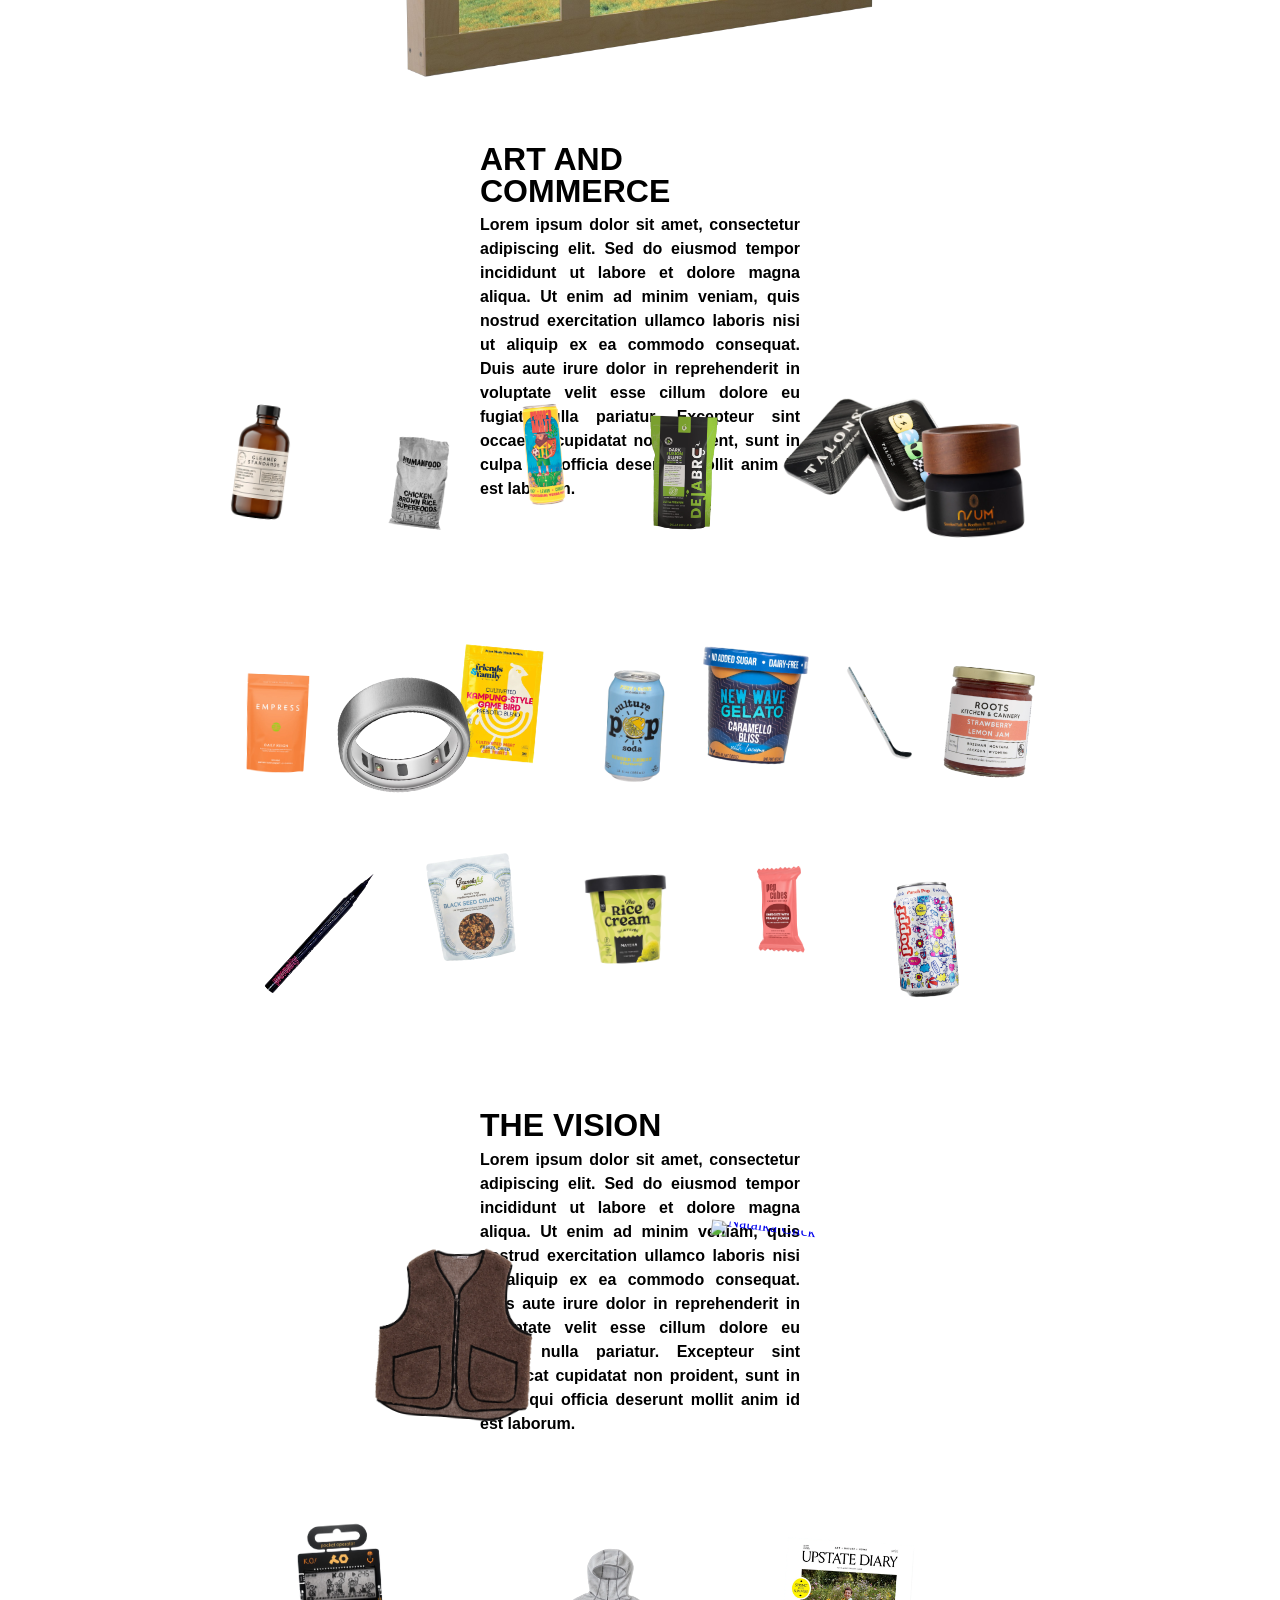
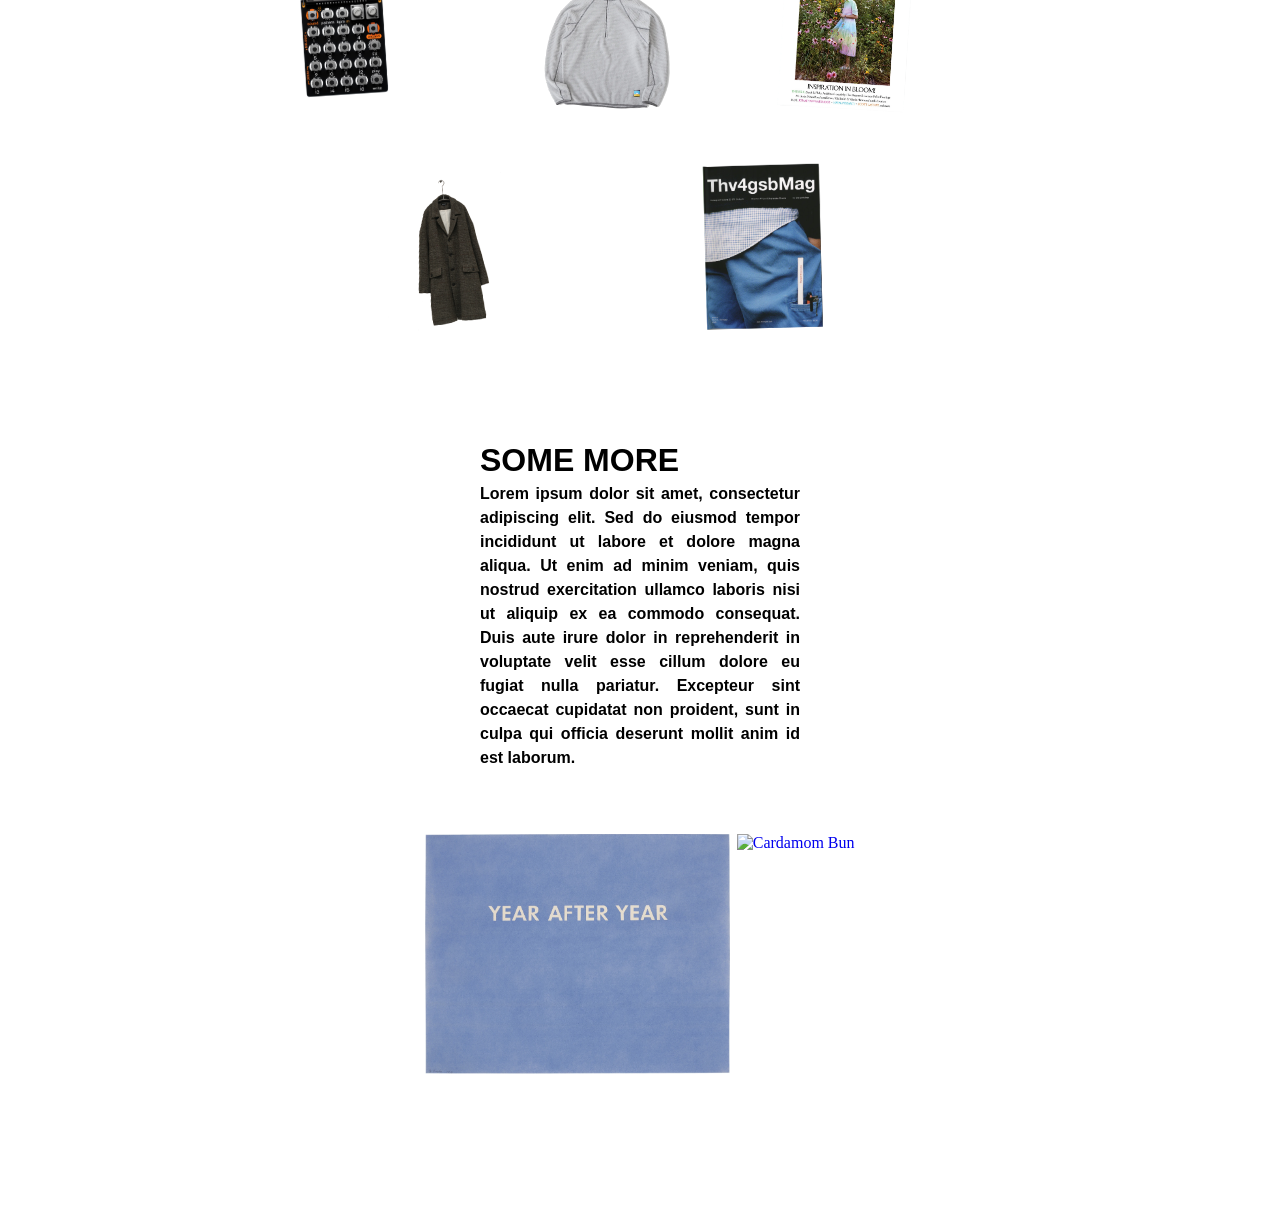
==== commit a9f32d08: "mobile responsive improvements" ====
--- a/about.html
+++ b/about.html
@@ -239,7 +239,7 @@
           ];
         }
 
-        var rowTops = sf.id === 'starfield-more' ? [20, 60] : [5, 35, 62];
+        var rowTops = sf.id === 'starfield-more' ? [20, 60] : [22, 51, 76];
 
         rows.forEach(function (row, ri) {
           var count = row.items.length;
--- a/style.css
+++ b/style.css
@@ -453,4 +453,84 @@
     top: 12px;
     left: 12px;
   }
+
+  /* ABOUT */
+  .section-title {
+    font-size: 22px;
+    width: 80vw;
+  }
+
+  .section-text {
+    font-size: 14px;
+    width: 80vw;
+  }
+
+  .section-media {
+    width: 90vw;
+  }
+
+  .video-grid {
+    grid-template-columns: 1fr;
+    width: 90vw;
+  }
+
+  .single-image {
+    width: 80vw;
+  }
+
+  .starfield {
+    width: 90vw;
+    height: 60vw;
+  }
+
+  .sf-item img {
+    height: 18vw;
+    max-width: 40vw;
+  }
+
+  #starfield-vision .sf-item img,
+  #starfield-more .sf-item img {
+    height: 26vw;
+    max-width: 60vw;
+  }
+
+  .some-more-grid a img {
+    height: 40vw;
+  }
+
+  /* WORK */
+  .work-client,
+  .work-title {
+    font-size: 22px;
+  }
+
+  .work-text {
+    font-size: 14px;
+    width: 80vw;
+    margin-left: 4vw;
+  }
+
+  .work-header {
+    margin-left: 4vw;
+  }
+
+  body.page-about {
+    padding-top: 6vw;
+  }
+
+  .work-content {
+    margin-top: 6vw;
+  }
+
+  .back {
+    display: none;
+  }
+
+  #starfield-commerce {
+    height: 100vw;
+  }
+
+  #starfield-vision {
+    height: 110vw;
+  }
 }
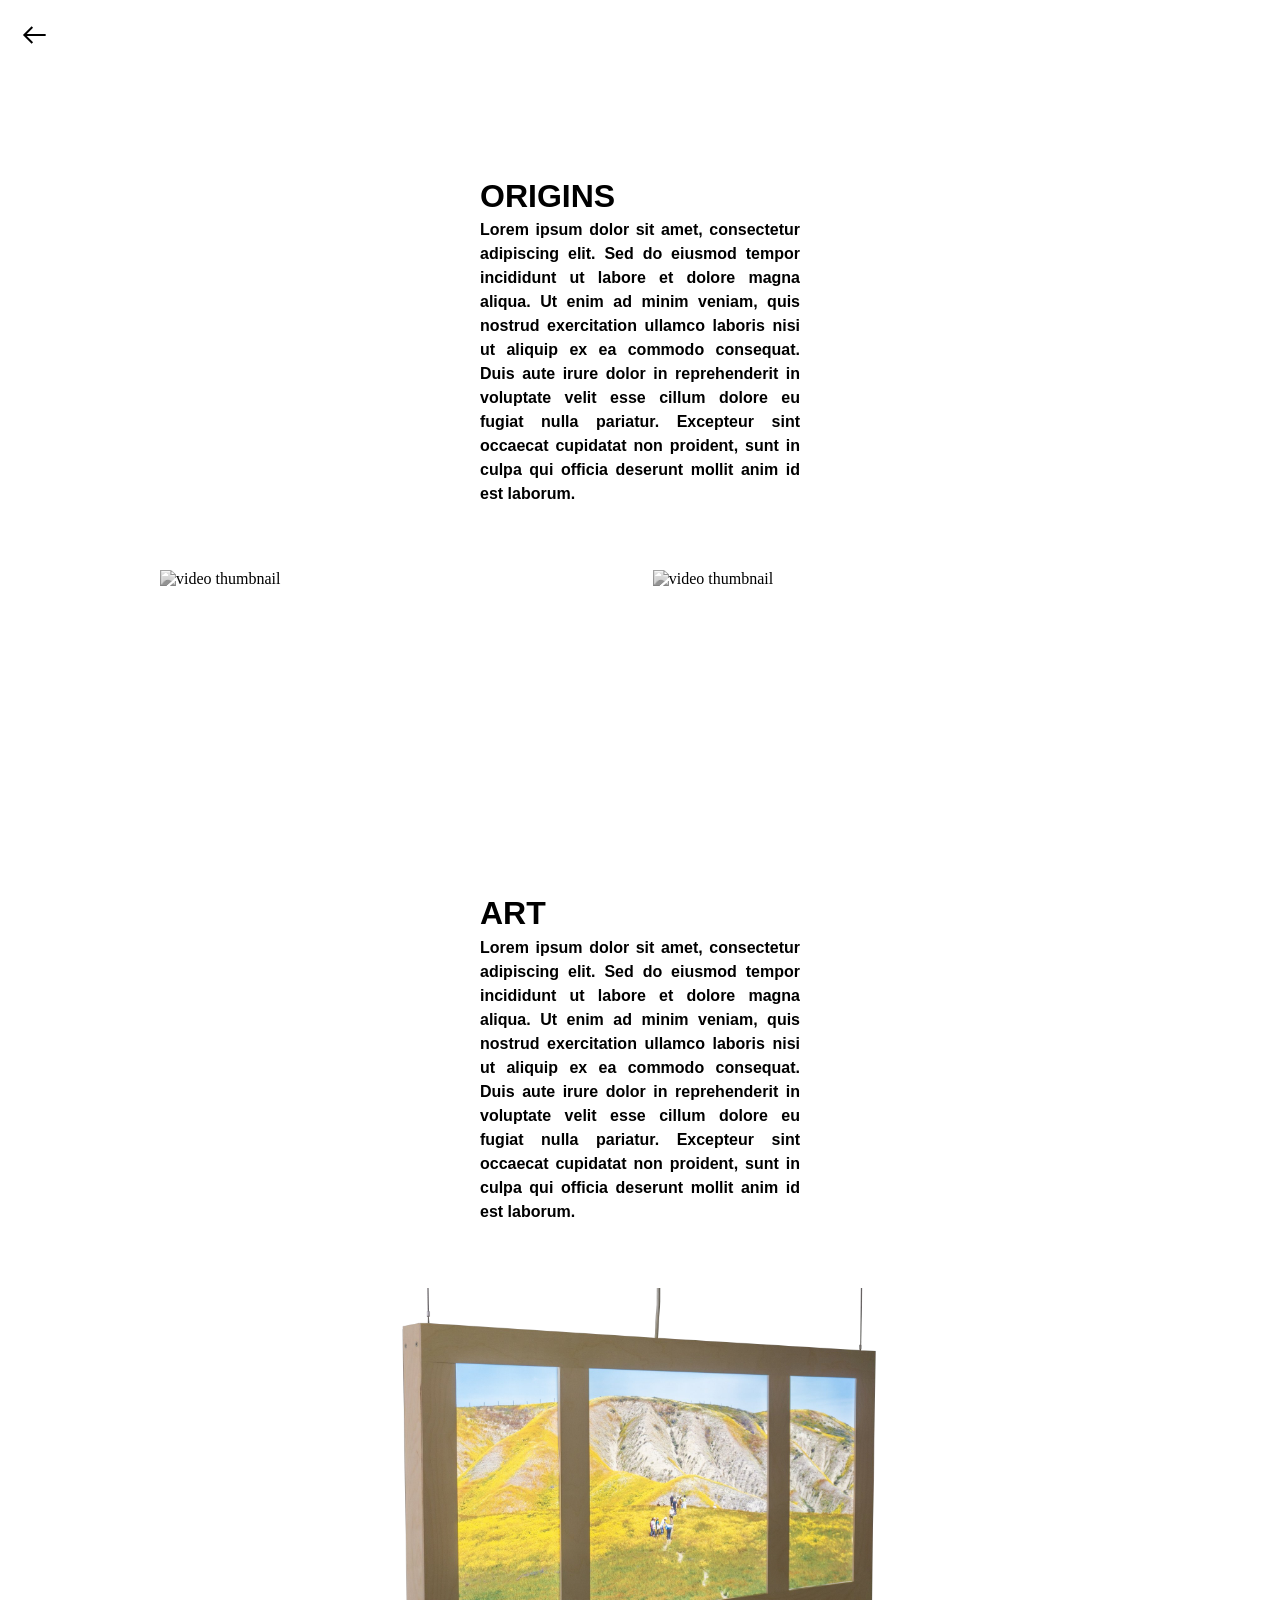
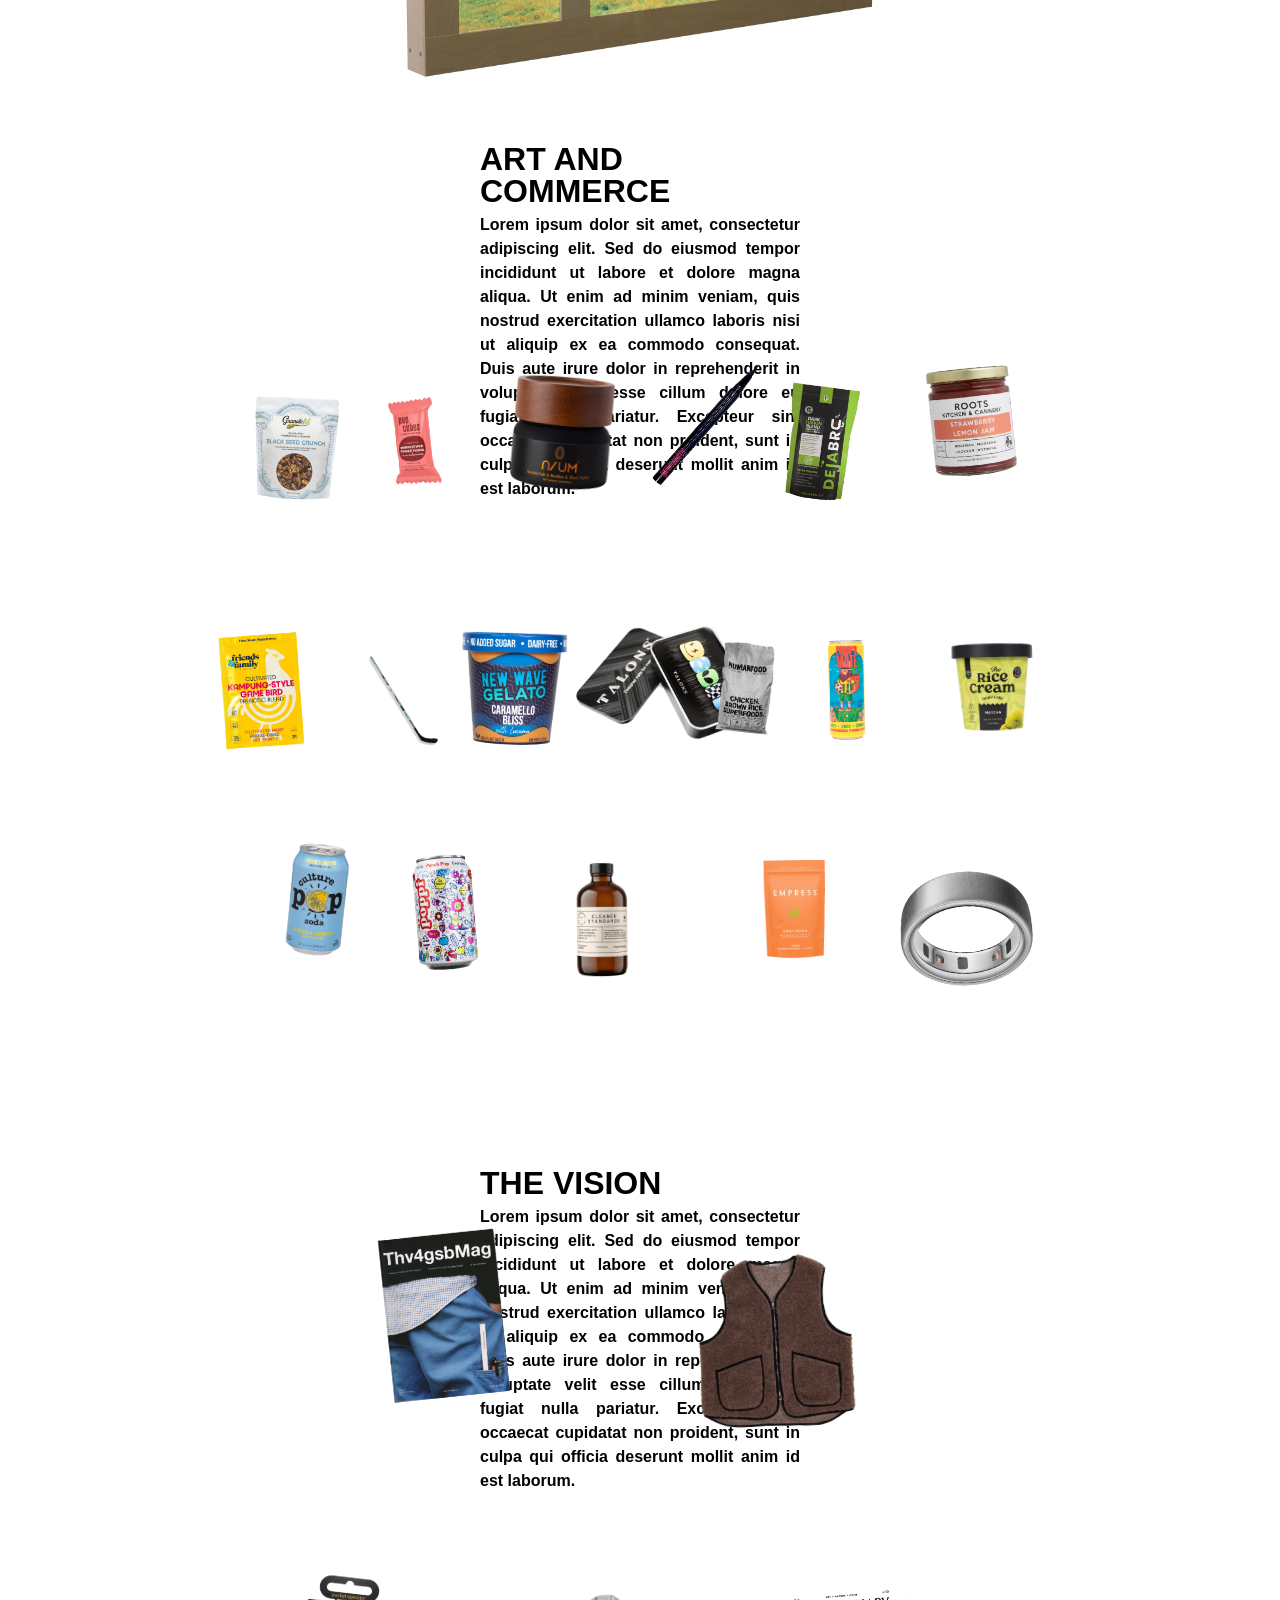
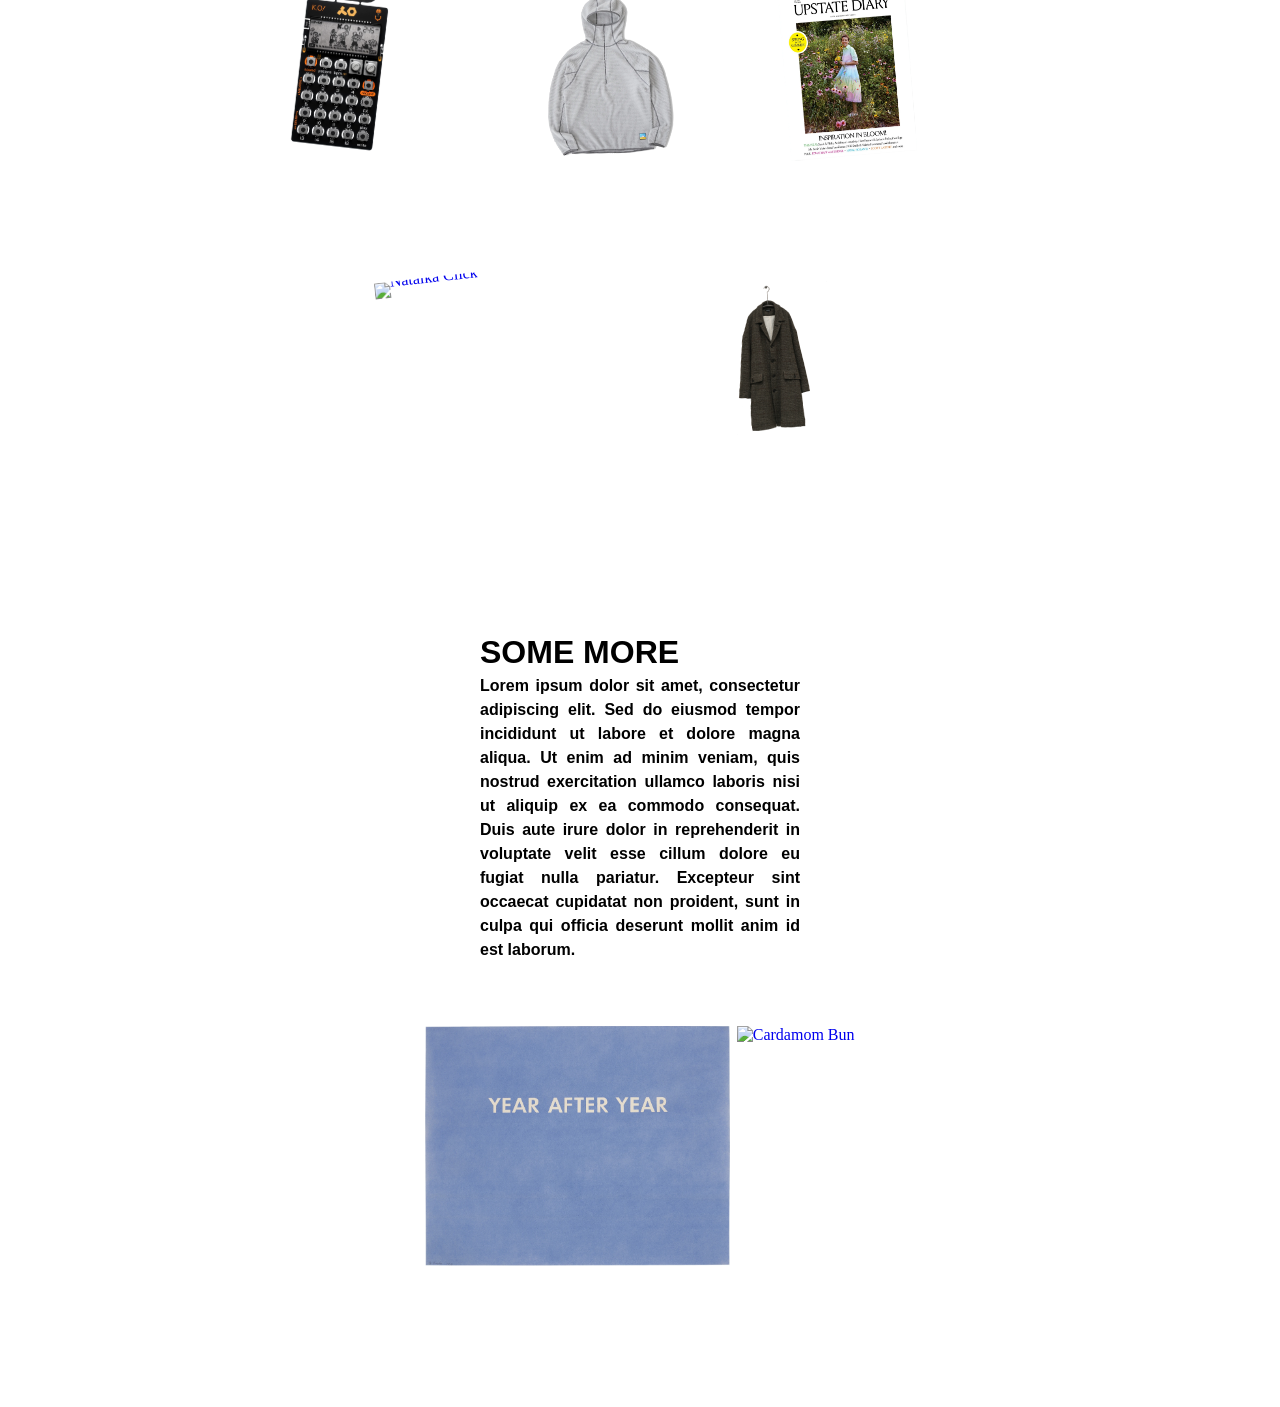
==== commit 6ce8e81b: "fix starfield positioning and container heights" ====
--- a/about.html
+++ b/about.html
@@ -239,7 +239,7 @@
           ];
         }
 
-        var rowTops = sf.id === 'starfield-more' ? [20, 60] : [22, 51, 76];
+        var rowTops = sf.id === 'starfield-more' ? [20, 60] : [12, 42, 65];
 
         rows.forEach(function (row, ri) {
           var count = row.items.length;
--- a/style.css
+++ b/style.css
@@ -263,13 +263,13 @@
 .starfield {
   position: relative;
   width: 75vw;
-  height: 37.5vw;
+  height: 42vw;
   overflow: visible;
 }
 
 #starfield-vision,
 #starfield-more {
-  height: 37.5vw;
+  height: 48vw;
 }
 
 .sf-item {
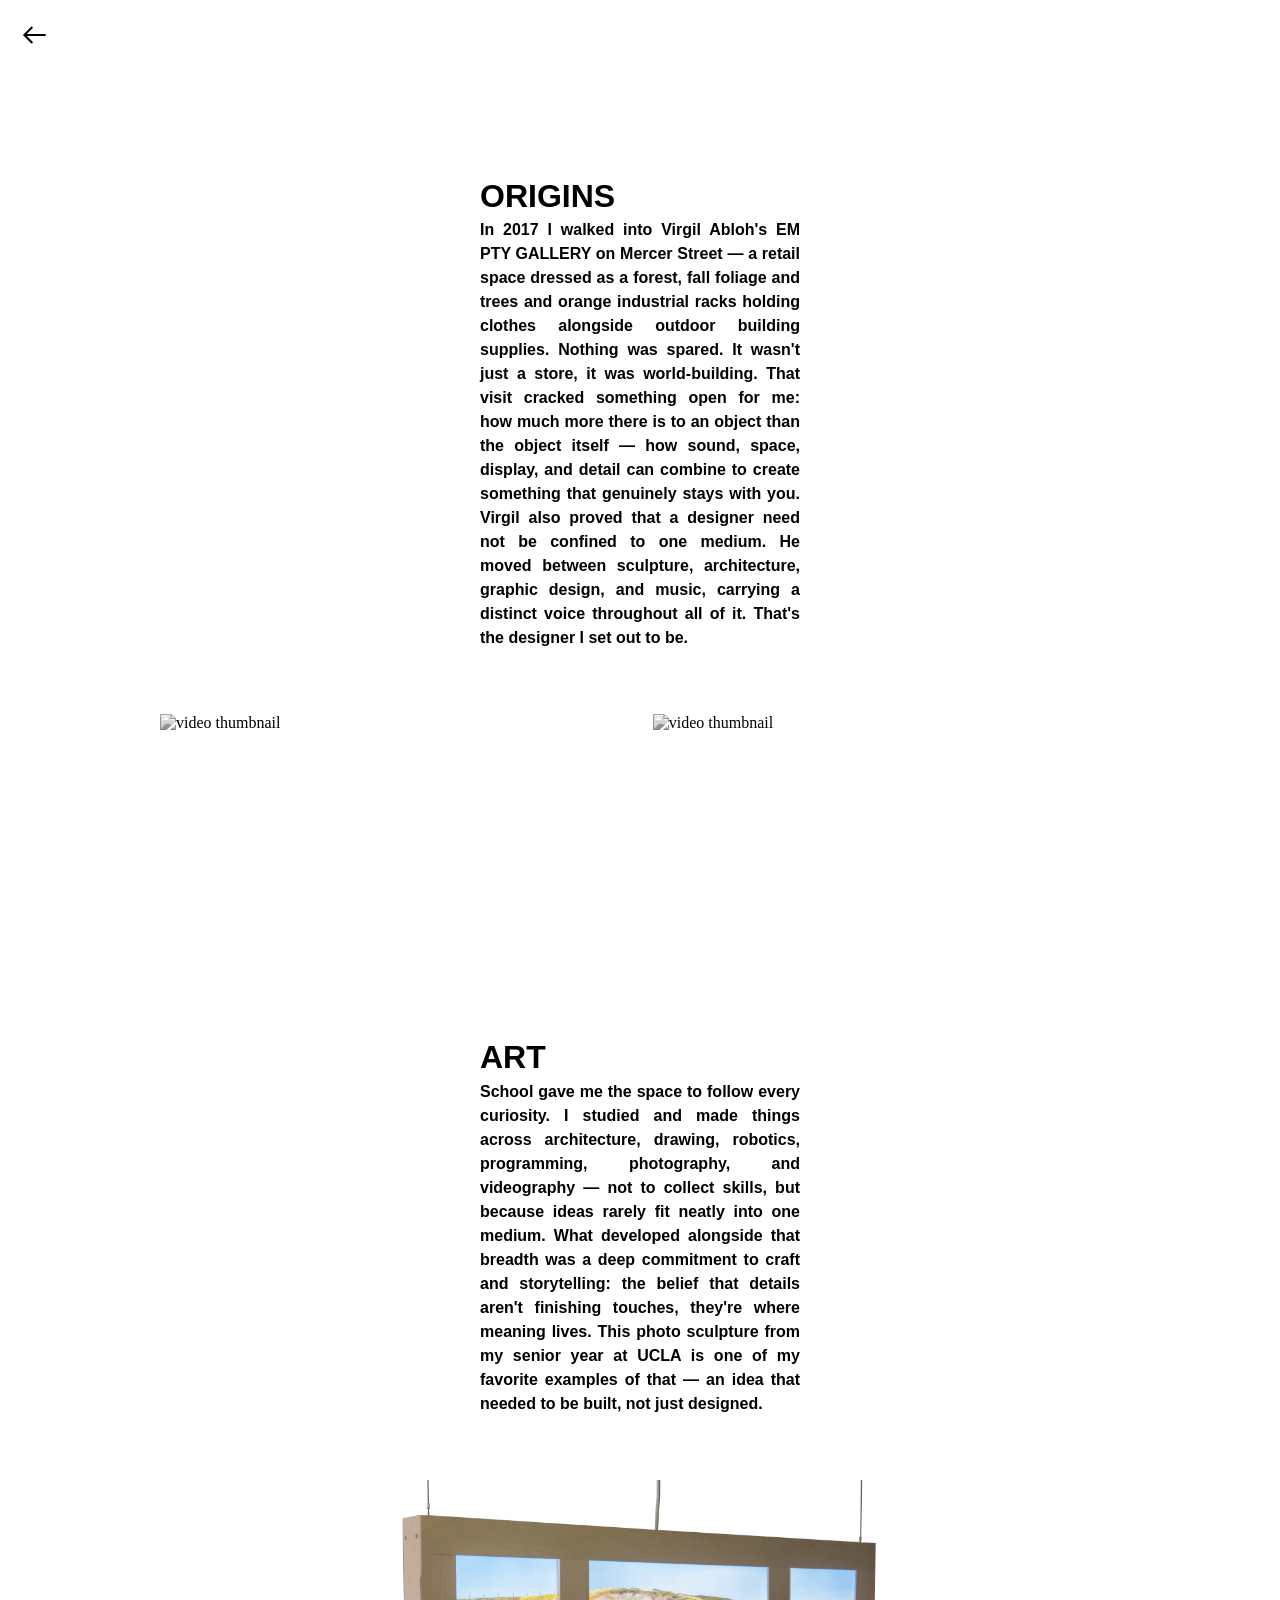
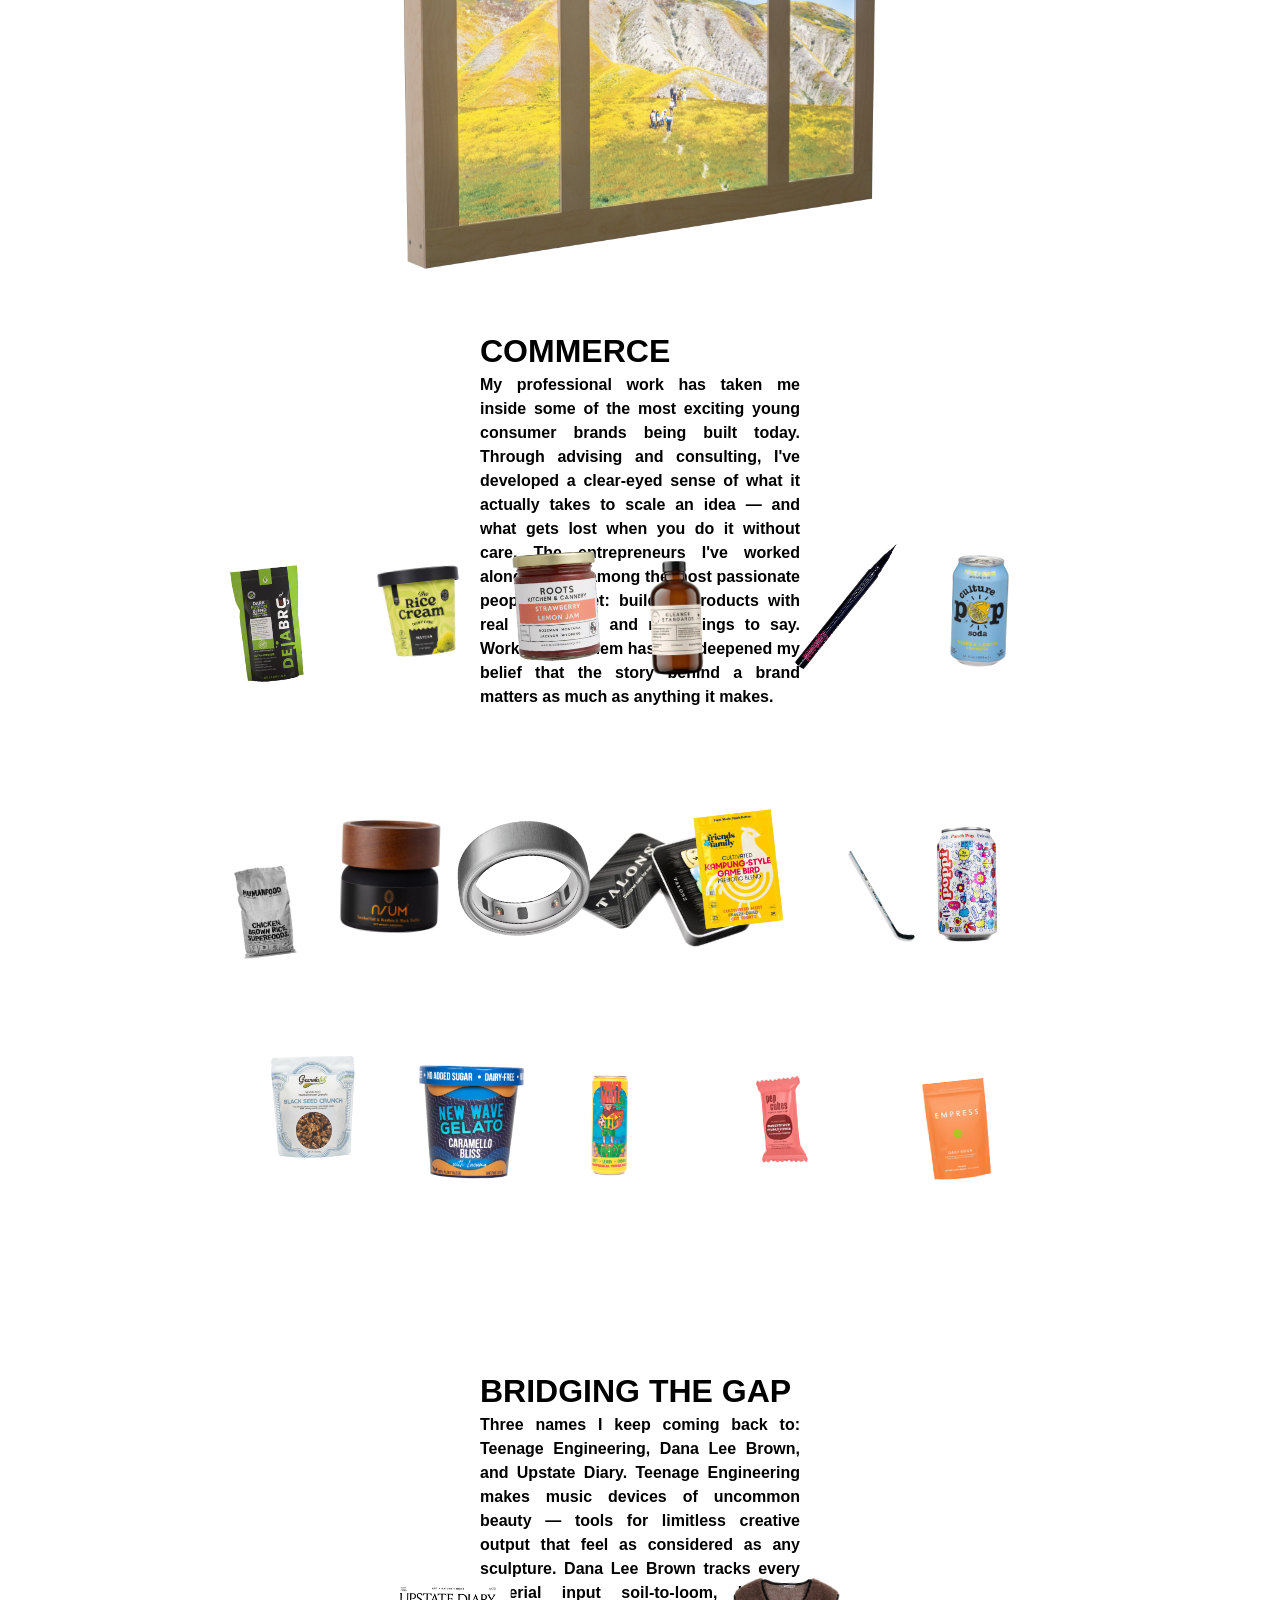
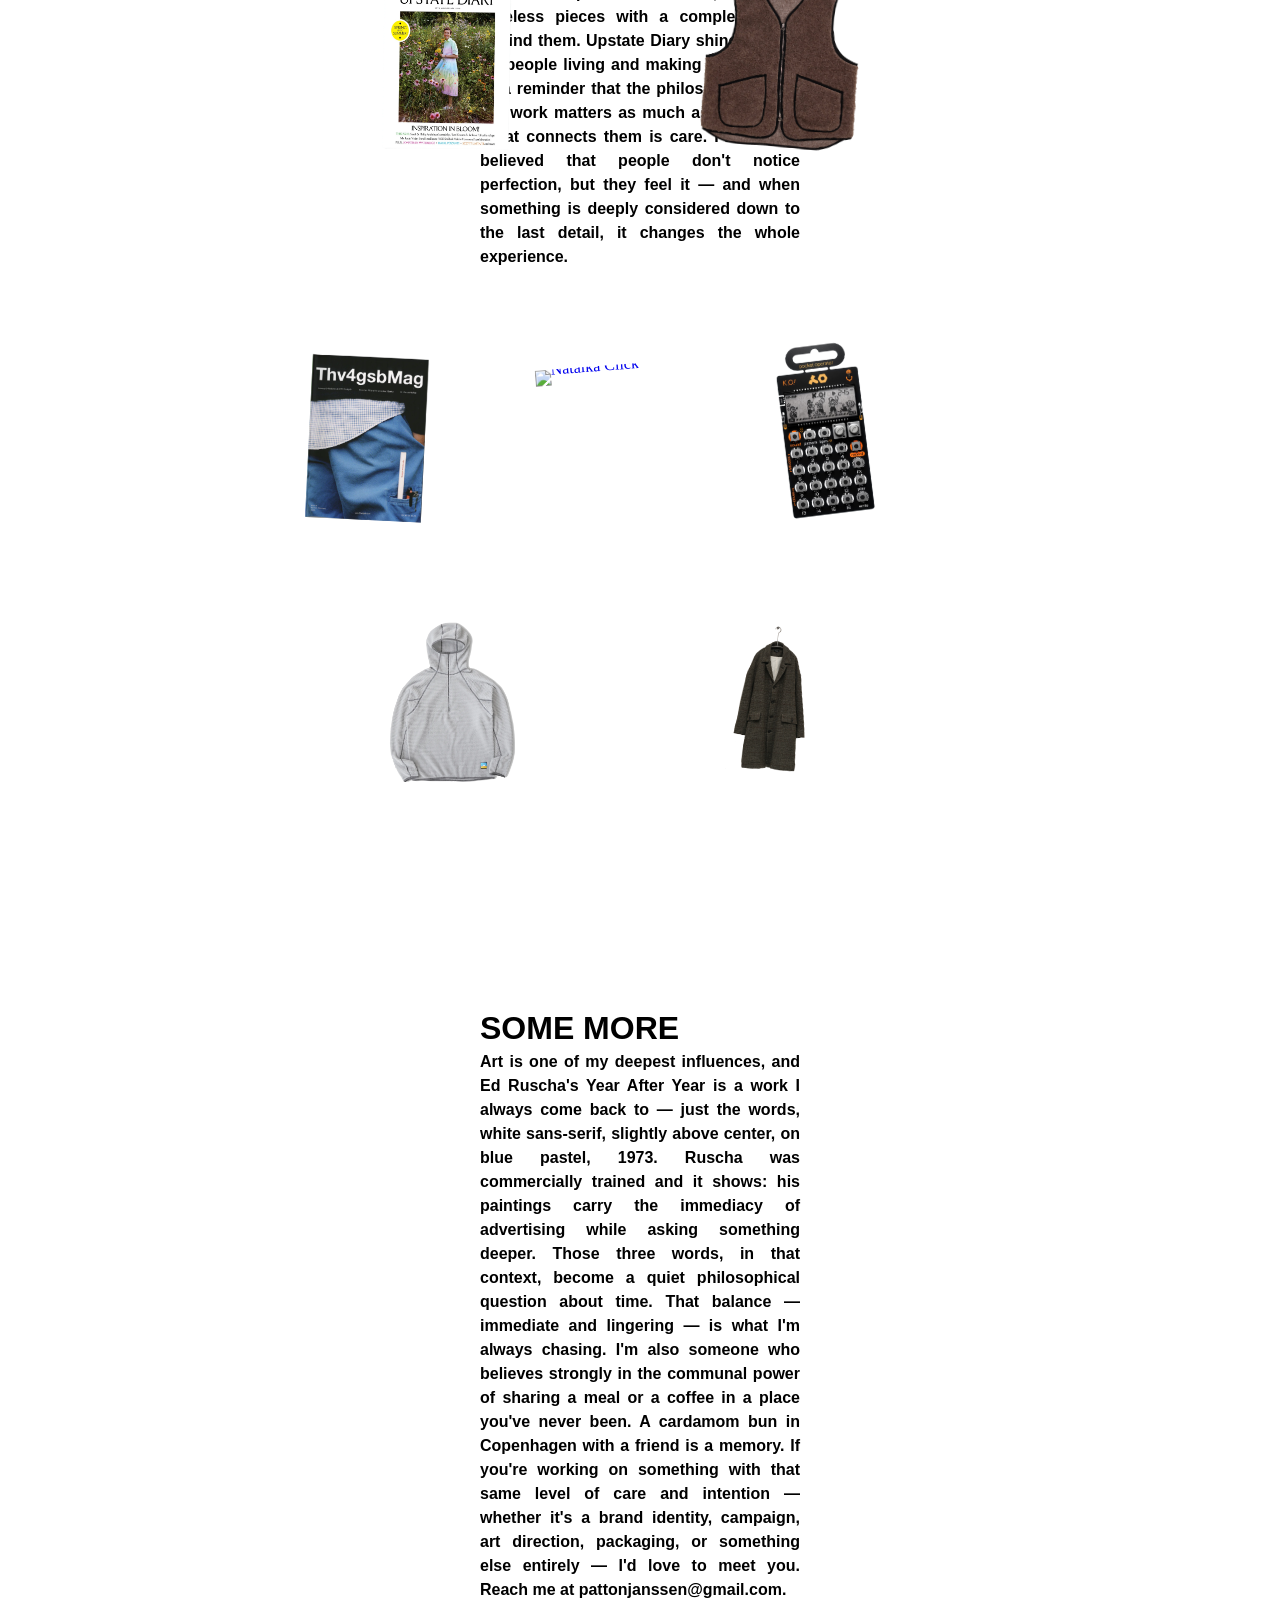
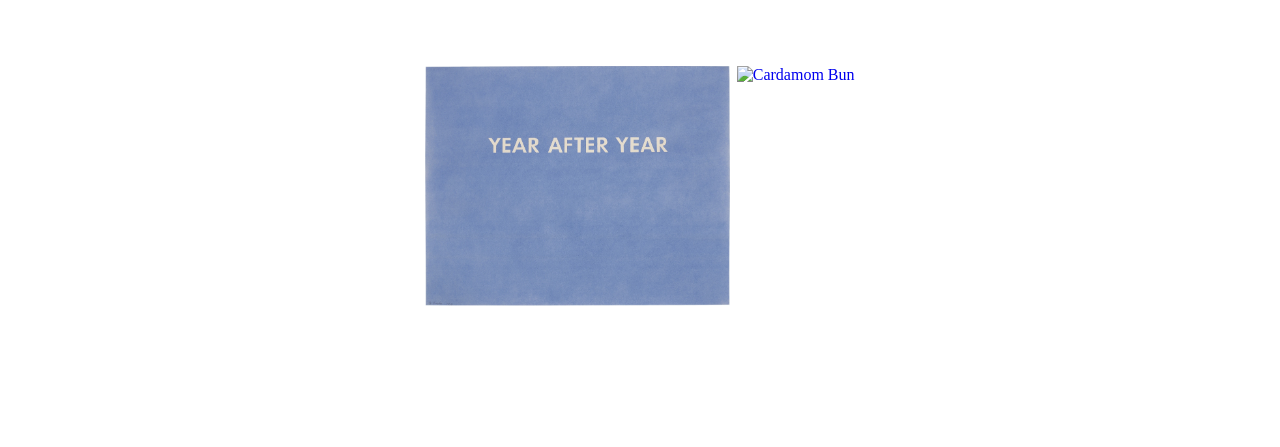
==== commit 084438fe: "update content" ====
--- a/about.html
+++ b/about.html
@@ -21,11 +21,13 @@
 
     <div class="about-section">
       <h2 class="section-title">ORIGINS</h2>
-      <p class="section-text">Lorem ipsum dolor sit amet, consectetur adipiscing elit. Sed do eiusmod tempor incididunt
-        ut labore et dolore magna aliqua. Ut enim ad minim veniam, quis nostrud exercitation ullamco laboris nisi ut
-        aliquip ex ea commodo consequat. Duis aute irure dolor in reprehenderit in voluptate velit esse cillum dolore eu
-        fugiat nulla pariatur. Excepteur sint occaecat cupidatat non proident, sunt in culpa qui officia deserunt mollit
-        anim id est laborum.</p>
+      <p class="section-text">In 2017 I walked into Virgil Abloh's EM PTY GALLERY on Mercer Street — a retail space
+        dressed as a forest, fall foliage and trees and orange industrial racks holding clothes alongside outdoor
+        building supplies. Nothing was spared. It wasn't just a store, it was world-building. That visit cracked
+        something open for me: how much more there is to an object than the object itself — how sound, space, display,
+        and detail can combine to create something that genuinely stays with you. Virgil also proved that a designer
+        need not be confined to one medium. He moved between sculpture, architecture, graphic design, and music,
+        carrying a distinct voice throughout all of it. That's the designer I set out to be.</p>
       <div class="section-media video-grid">
         <div class="video-wrapper" id="wrapper1">
           <img class="video-thumb" src="https://img.youtube.com/vi/I1AqjvdiubA/maxresdefault.jpg" alt="video thumbnail">
@@ -40,11 +42,12 @@
 
     <div class="about-section">
       <h2 class="section-title">ART</h2>
-      <p class="section-text">Lorem ipsum dolor sit amet, consectetur adipiscing elit. Sed do eiusmod tempor incididunt
-        ut labore et dolore magna aliqua. Ut enim ad minim veniam, quis nostrud exercitation ullamco laboris nisi ut
-        aliquip ex ea commodo consequat. Duis aute irure dolor in reprehenderit in voluptate velit esse cillum dolore eu
-        fugiat nulla pariatur. Excepteur sint occaecat cupidatat non proident, sunt in culpa qui officia deserunt mollit
-        anim id est laborum.</p>
+      <p class="section-text">School gave me the space to follow every curiosity. I studied and made things across
+        architecture, drawing, robotics, programming, photography, and videography — not to collect skills, but because
+        ideas rarely fit neatly into one medium. What developed alongside that breadth was a deep commitment to craft
+        and storytelling: the belief that details aren't finishing touches, they're where meaning lives. This photo
+        sculpture from my senior year at UCLA is one of my favorite examples of that — an idea that needed to be built,
+        not just designed.</p>
       <div class="section-media single-image">
         <a href="https://www.pattonjanssen.com/a-memory-of-la-2024">
           <img src="images/about/mediaart/Photo%20Scultpure%20Image.png" alt="Photo Sculpture">
@@ -53,12 +56,13 @@
     </div>
 
     <div class="about-section">
-      <h2 class="section-title">ART AND COMMERCE</h2>
-      <p class="section-text">Lorem ipsum dolor sit amet, consectetur adipiscing elit. Sed do eiusmod tempor incididunt
-        ut labore et dolore magna aliqua. Ut enim ad minim veniam, quis nostrud exercitation ullamco laboris nisi ut
-        aliquip ex ea commodo consequat. Duis aute irure dolor in reprehenderit in voluptate velit esse cillum dolore eu
-        fugiat nulla pariatur. Excepteur sint occaecat cupidatat non proident, sunt in culpa qui officia deserunt mollit
-        anim id est laborum.</p>
+      <h2 class="section-title">COMMERCE</h2>
+      <p class="section-text">My professional work has taken me inside some of the most exciting young consumer brands
+        being built today. Through advising and consulting, I've developed a clear-eyed sense of what it actually takes
+        to scale an idea — and what gets lost when you do it without care. The entrepreneurs I've worked alongside are
+        among the most passionate people I've met: building products with real innovation and real things to say.
+        Working with them has only deepened my belief that the story behind a brand matters as much as anything it
+        makes.</p>
       <div class="starfield" id="starfield-commerce">
         <a class="sf-item" href="https://the-ricecream.com/"><img
             src="images/about/pnpstartups/Rice%20Cream%20Image.png" alt="Rice Cream"></a>
@@ -100,12 +104,14 @@
     </div>
 
     <div class="about-section">
-      <h2 class="section-title">THE VISION</h2>
-      <p class="section-text">Lorem ipsum dolor sit amet, consectetur adipiscing elit. Sed do eiusmod tempor incididunt
-        ut labore et dolore magna aliqua. Ut enim ad minim veniam, quis nostrud exercitation ullamco laboris nisi ut
-        aliquip ex ea commodo consequat. Duis aute irure dolor in reprehenderit in voluptate velit esse cillum dolore eu
-        fugiat nulla pariatur. Excepteur sint occaecat cupidatat non proident, sunt in culpa qui officia deserunt mollit
-        anim id est laborum.</p>
+      <h2 class="section-title">BRIDGING THE GAP</h2>
+      <p class="section-text">Three names I keep coming back to: Teenage Engineering, Dana Lee Brown, and Upstate Diary.
+        Teenage Engineering makes music devices of uncommon beauty — tools for limitless creative output that feel as
+        considered as any sculpture. Dana Lee Brown tracks every material input soil-to-loom, building timeless pieces
+        with a complete story behind them. Upstate Diary shines a light on people living and making thoughtfully — a
+        reminder that the philosophy behind the work matters as much as the output. What connects them is care. I've
+        always believed that people don't notice perfection, but they feel it — and when something is deeply considered
+        down to the last detail, it changes the whole experience.</p>
       <div class="starfield" id="starfield-vision">
         <a class="sf-item" href="https://natalka.click/"><img
             src="images/about/favoritebrands/Natalka%20Click%20Image.png" alt="Natalka Click"></a>
@@ -126,11 +132,15 @@
 
     <div class="about-section">
       <h2 class="section-title">SOME MORE</h2>
-      <p class="section-text">Lorem ipsum dolor sit amet, consectetur adipiscing elit. Sed do eiusmod tempor incididunt
-        ut labore et dolore magna aliqua. Ut enim ad minim veniam, quis nostrud exercitation ullamco laboris nisi ut
-        aliquip ex ea commodo consequat. Duis aute irure dolor in reprehenderit in voluptate velit esse cillum dolore eu
-        fugiat nulla pariatur. Excepteur sint occaecat cupidatat non proident, sunt in culpa qui officia deserunt mollit
-        anim id est laborum.</p>
+      <p class="section-text">Art is one of my deepest influences, and Ed Ruscha's Year After Year is a work I always
+        come back to — just the words, white sans-serif, slightly above center, on blue pastel, 1973. Ruscha was
+        commercially trained and it shows: his paintings carry the immediacy of advertising while asking something
+        deeper. Those three words, in that context, become a quiet philosophical question about time. That balance —
+        immediate and lingering — is what I'm always chasing. I'm also someone who believes strongly in the communal
+        power of sharing a meal or a coffee in a place you've never been. A cardamom bun in Copenhagen with a friend is
+        a memory. If you're working on something with that same level of care and intention — whether it's a brand
+        identity, campaign, art direction, packaging, or something else entirely — I'd love to meet you. Reach me at
+        pattonjanssen@gmail.com.</p>
       <div class="some-more-grid">
         <a href="https://www.mutualart.com/Artwork/Year-After-Year/8FC18143506E2AB1"><img
             src="images/about/personalfavorites/Ed%20Ruscha%20Image.png" alt="Ed Ruscha"></a>
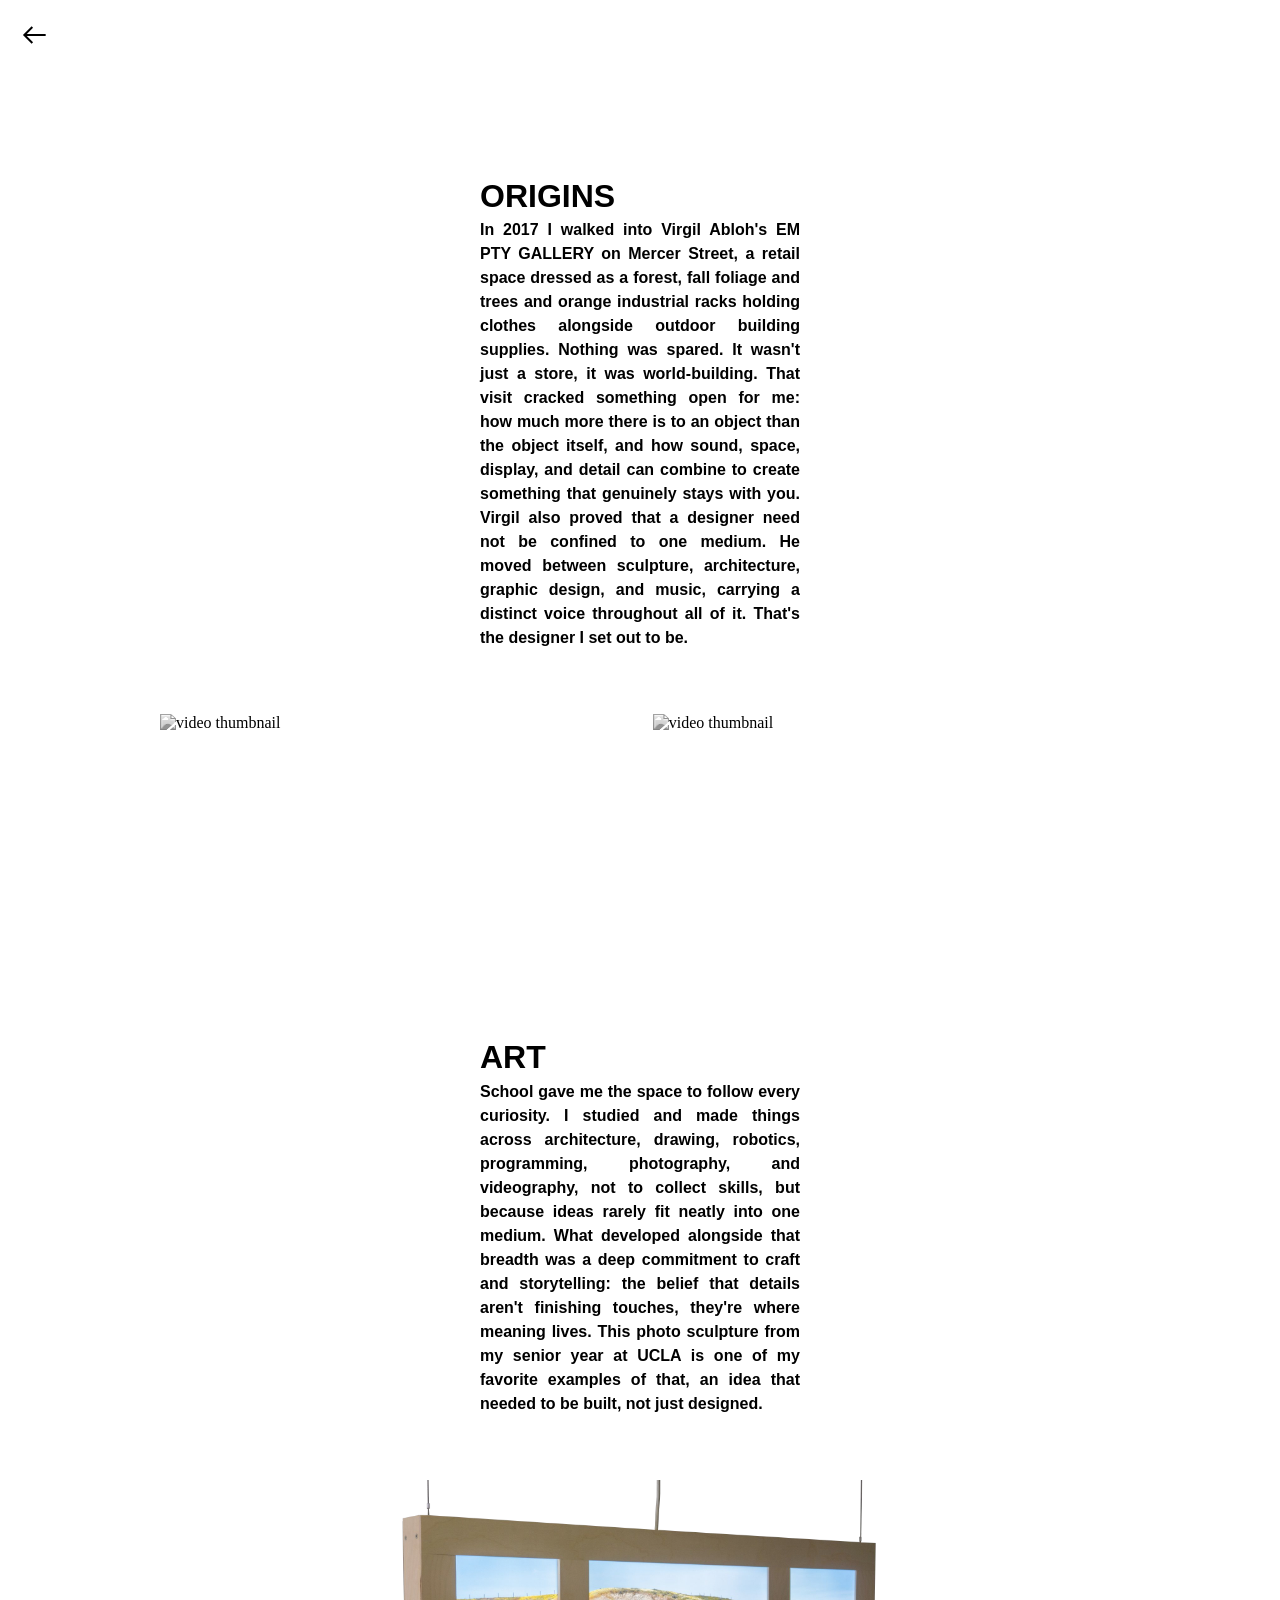
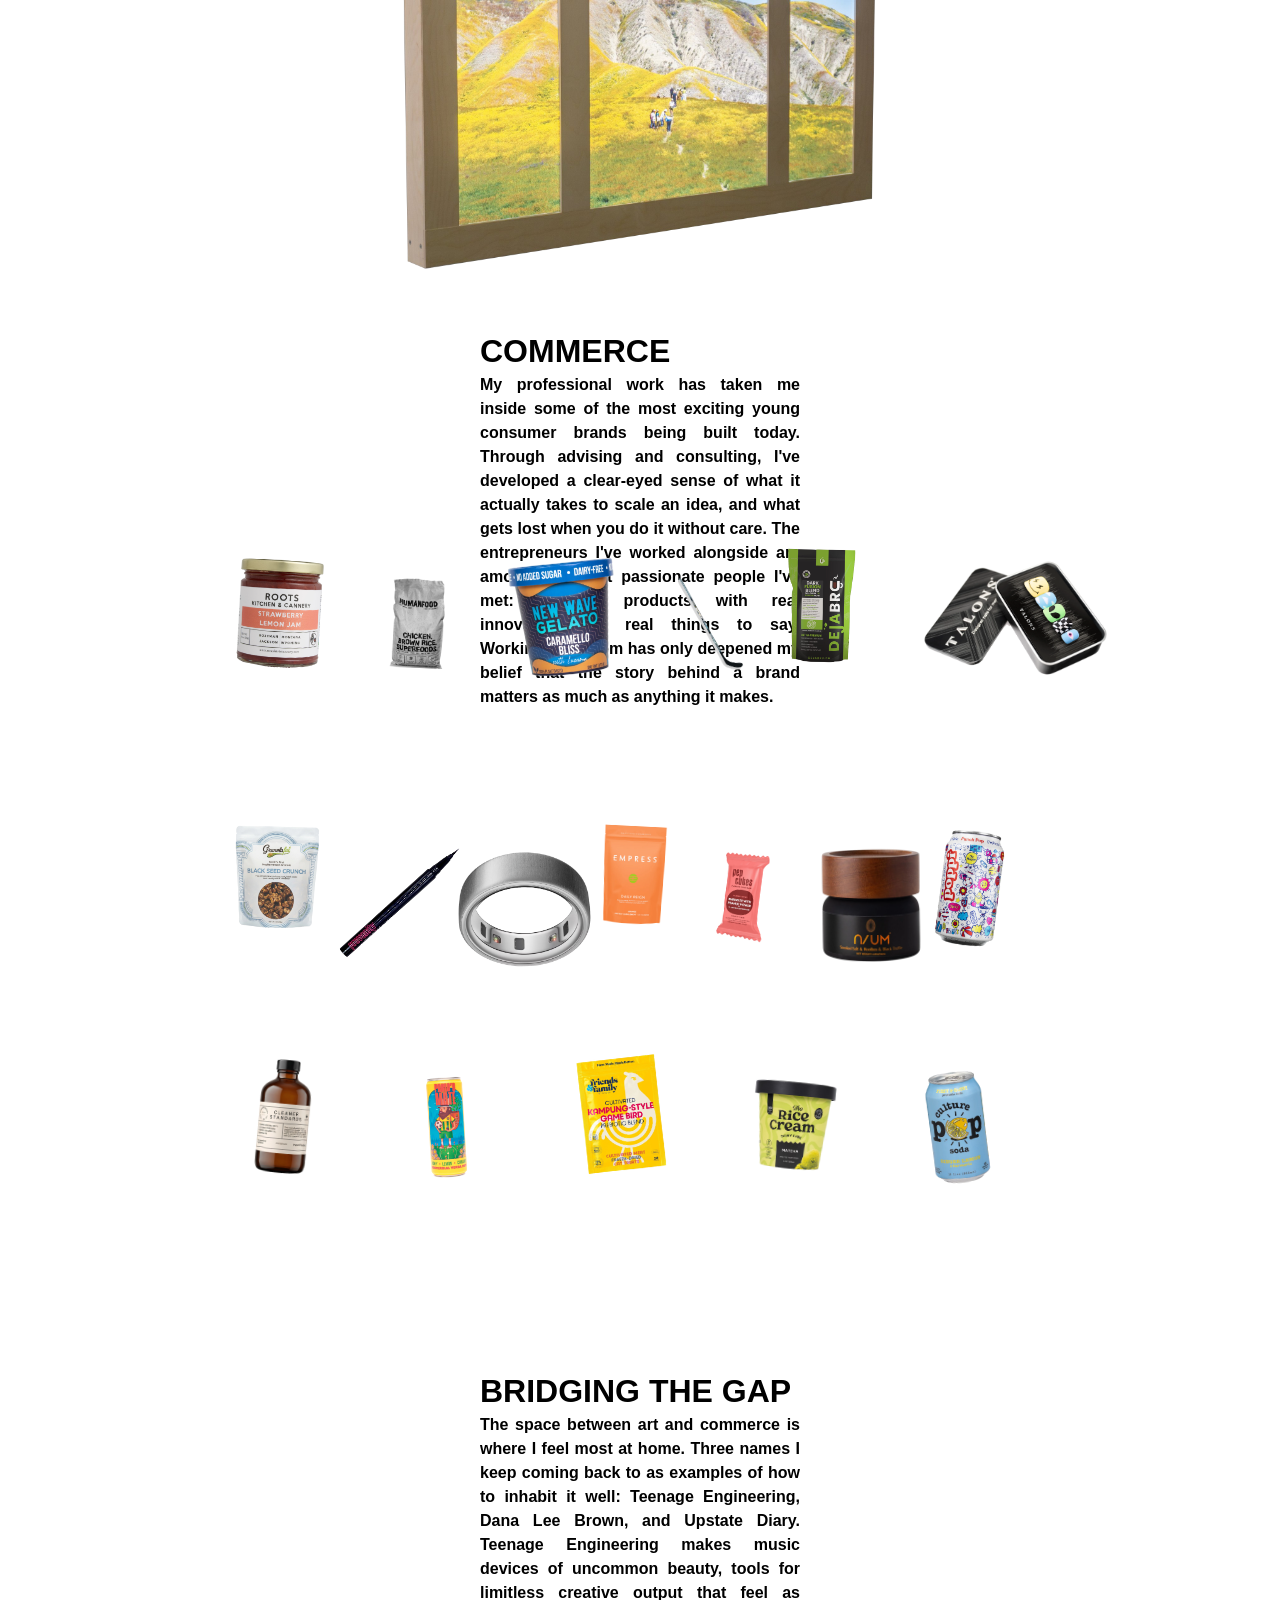
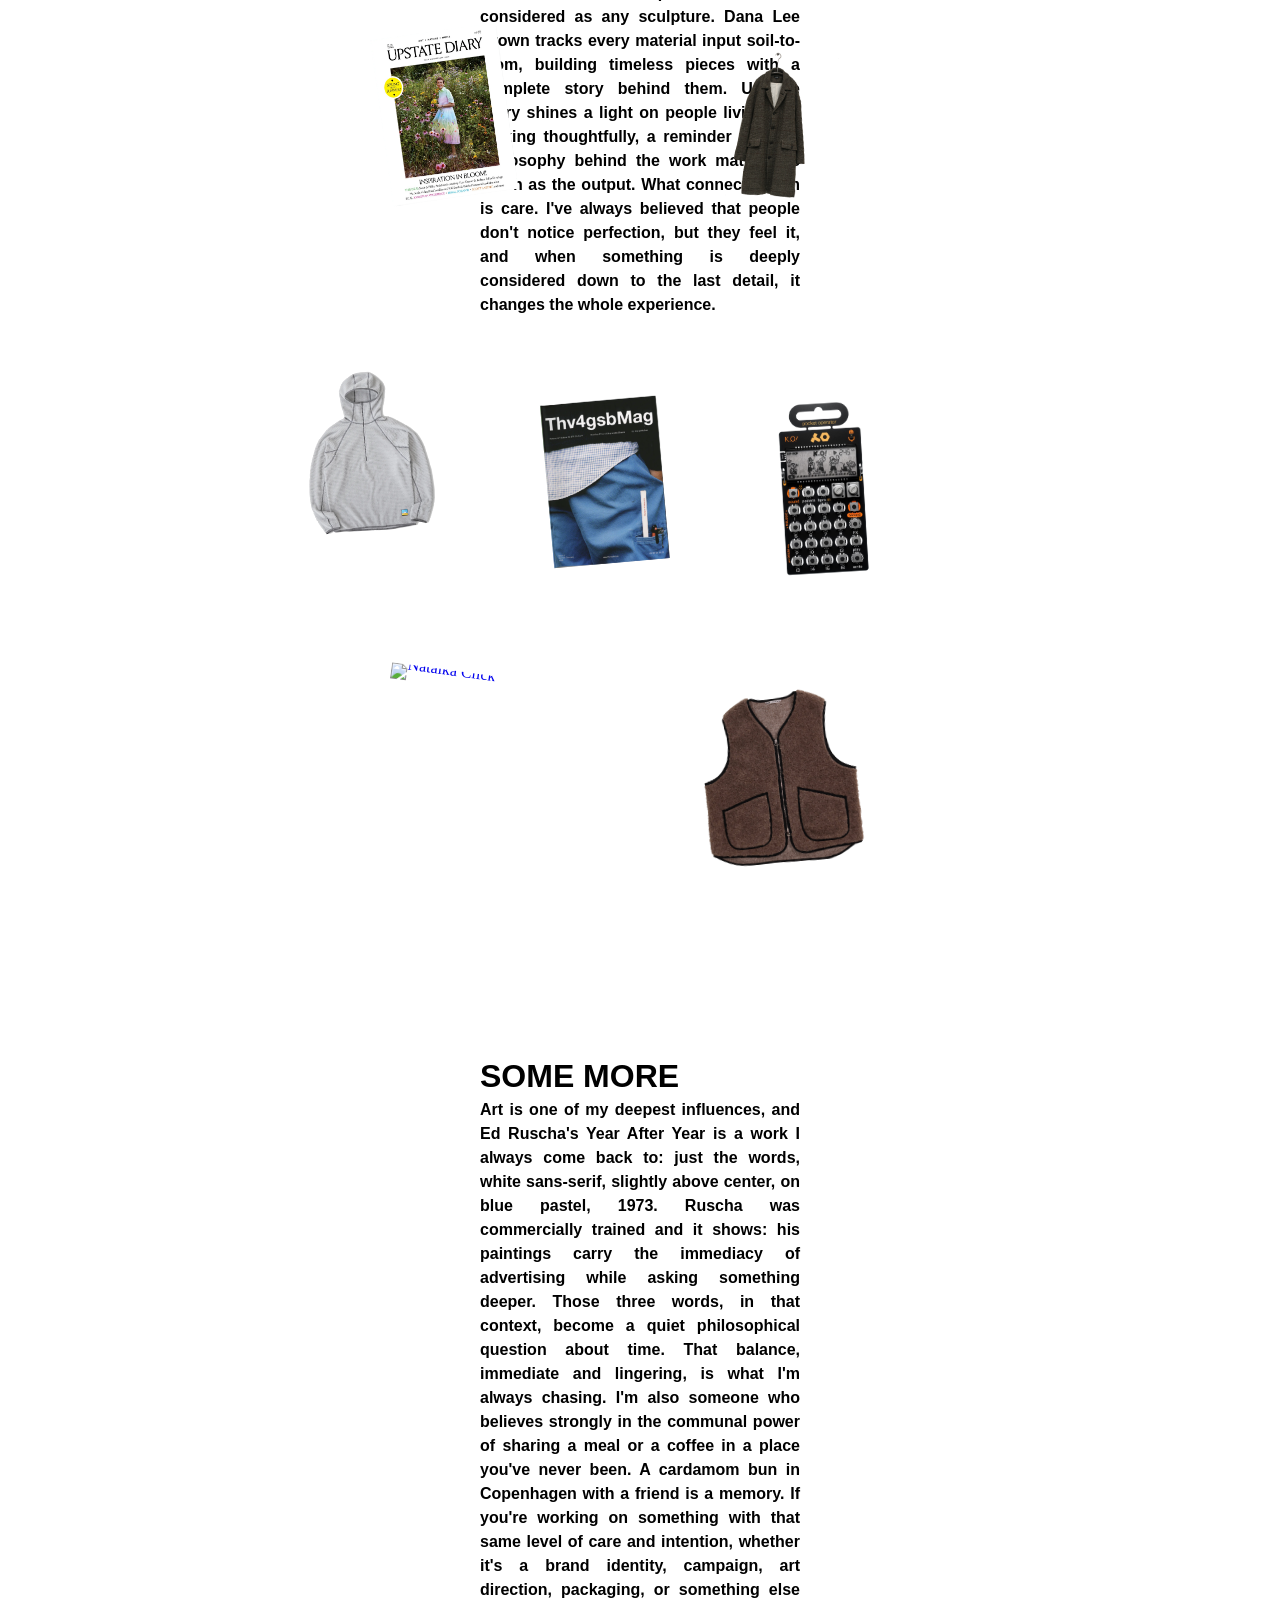
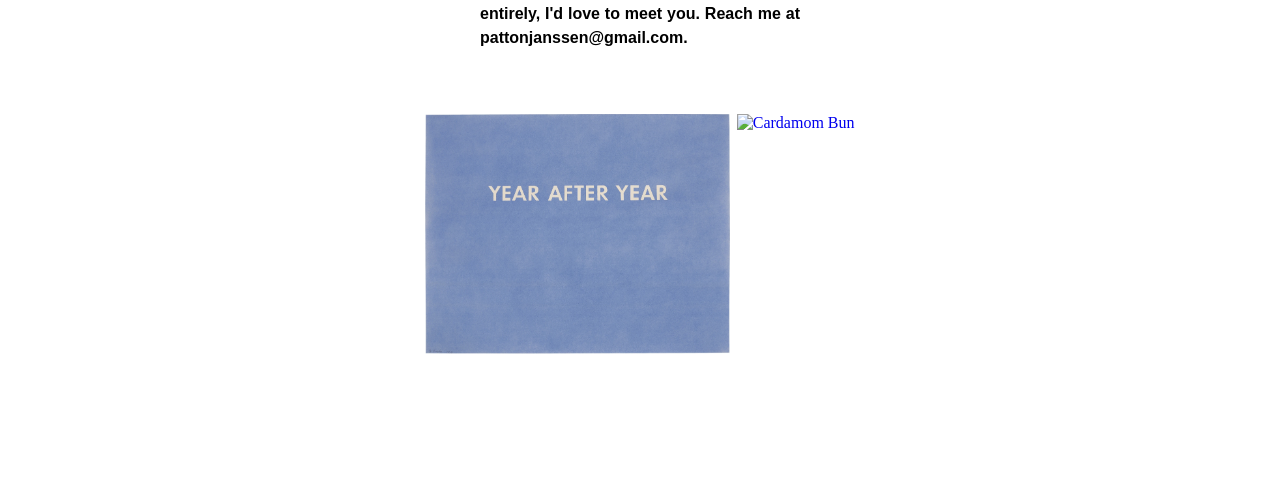
==== commit 52d2e902: "update content and email link" ====
--- a/about.html
+++ b/about.html
@@ -21,13 +21,13 @@
 
     <div class="about-section">
       <h2 class="section-title">ORIGINS</h2>
-      <p class="section-text">In 2017 I walked into Virgil Abloh's EM PTY GALLERY on Mercer Street — a retail space
+      <p class="section-text">In 2017 I walked into Virgil Abloh's EM PTY GALLERY on Mercer Street, a retail space
         dressed as a forest, fall foliage and trees and orange industrial racks holding clothes alongside outdoor
         building supplies. Nothing was spared. It wasn't just a store, it was world-building. That visit cracked
-        something open for me: how much more there is to an object than the object itself — how sound, space, display,
-        and detail can combine to create something that genuinely stays with you. Virgil also proved that a designer
-        need not be confined to one medium. He moved between sculpture, architecture, graphic design, and music,
-        carrying a distinct voice throughout all of it. That's the designer I set out to be.</p>
+        something open for me: how much more there is to an object than the object itself, and how sound, space,
+        display, and detail can combine to create something that genuinely stays with you. Virgil also proved that a
+        designer need not be confined to one medium. He moved between sculpture, architecture, graphic design, and
+        music, carrying a distinct voice throughout all of it. That's the designer I set out to be.</p>
       <div class="section-media video-grid">
         <div class="video-wrapper" id="wrapper1">
           <img class="video-thumb" src="https://img.youtube.com/vi/I1AqjvdiubA/maxresdefault.jpg" alt="video thumbnail">
@@ -43,10 +43,10 @@
     <div class="about-section">
       <h2 class="section-title">ART</h2>
       <p class="section-text">School gave me the space to follow every curiosity. I studied and made things across
-        architecture, drawing, robotics, programming, photography, and videography — not to collect skills, but because
+        architecture, drawing, robotics, programming, photography, and videography, not to collect skills, but because
         ideas rarely fit neatly into one medium. What developed alongside that breadth was a deep commitment to craft
         and storytelling: the belief that details aren't finishing touches, they're where meaning lives. This photo
-        sculpture from my senior year at UCLA is one of my favorite examples of that — an idea that needed to be built,
+        sculpture from my senior year at UCLA is one of my favorite examples of that, an idea that needed to be built,
         not just designed.</p>
       <div class="section-media single-image">
         <a href="https://www.pattonjanssen.com/a-memory-of-la-2024">
@@ -59,7 +59,7 @@
       <h2 class="section-title">COMMERCE</h2>
       <p class="section-text">My professional work has taken me inside some of the most exciting young consumer brands
         being built today. Through advising and consulting, I've developed a clear-eyed sense of what it actually takes
-        to scale an idea — and what gets lost when you do it without care. The entrepreneurs I've worked alongside are
+        to scale an idea, and what gets lost when you do it without care. The entrepreneurs I've worked alongside are
         among the most passionate people I've met: building products with real innovation and real things to say.
         Working with them has only deepened my belief that the story behind a brand matters as much as anything it
         makes.</p>
@@ -105,13 +105,14 @@
 
     <div class="about-section">
       <h2 class="section-title">BRIDGING THE GAP</h2>
-      <p class="section-text">Three names I keep coming back to: Teenage Engineering, Dana Lee Brown, and Upstate Diary.
-        Teenage Engineering makes music devices of uncommon beauty — tools for limitless creative output that feel as
-        considered as any sculpture. Dana Lee Brown tracks every material input soil-to-loom, building timeless pieces
-        with a complete story behind them. Upstate Diary shines a light on people living and making thoughtfully — a
-        reminder that the philosophy behind the work matters as much as the output. What connects them is care. I've
-        always believed that people don't notice perfection, but they feel it — and when something is deeply considered
-        down to the last detail, it changes the whole experience.</p>
+      <p class="section-text">The space between art and commerce is where I feel most at home. Three names I keep coming
+        back to as examples of how to inhabit it well: Teenage Engineering, Dana Lee Brown, and Upstate Diary. Teenage
+        Engineering makes music devices of uncommon beauty, tools for limitless creative output that feel as considered
+        as any sculpture. Dana Lee Brown tracks every material input soil-to-loom, building timeless pieces with a
+        complete story behind them. Upstate Diary shines a light on people living and making thoughtfully, a reminder
+        that the philosophy behind the work matters as much as the output. What connects them is care. I've always
+        believed that people don't notice perfection, but they feel it, and when something is deeply considered down to
+        the last detail, it changes the whole experience.</p>
       <div class="starfield" id="starfield-vision">
         <a class="sf-item" href="https://natalka.click/"><img
             src="images/about/favoritebrands/Natalka%20Click%20Image.png" alt="Natalka Click"></a>
@@ -133,14 +134,14 @@
     <div class="about-section">
       <h2 class="section-title">SOME MORE</h2>
       <p class="section-text">Art is one of my deepest influences, and Ed Ruscha's Year After Year is a work I always
-        come back to — just the words, white sans-serif, slightly above center, on blue pastel, 1973. Ruscha was
+        come back to: just the words, white sans-serif, slightly above center, on blue pastel, 1973. Ruscha was
         commercially trained and it shows: his paintings carry the immediacy of advertising while asking something
-        deeper. Those three words, in that context, become a quiet philosophical question about time. That balance —
-        immediate and lingering — is what I'm always chasing. I'm also someone who believes strongly in the communal
+        deeper. Those three words, in that context, become a quiet philosophical question about time. That balance,
+        immediate and lingering, is what I'm always chasing. I'm also someone who believes strongly in the communal
         power of sharing a meal or a coffee in a place you've never been. A cardamom bun in Copenhagen with a friend is
-        a memory. If you're working on something with that same level of care and intention — whether it's a brand
-        identity, campaign, art direction, packaging, or something else entirely — I'd love to meet you. Reach me at
-        pattonjanssen@gmail.com.</p>
+        a memory. If you're working on something with that same level of care and intention, whether it's a brand
+        identity, campaign, art direction, packaging, or something else entirely, I'd love to meet you. Reach me at <a
+          href="mailto:pattonjanssen@gmail.com" class="email-link">pattonjanssen@gmail.com</a>.</p>
       <div class="some-more-grid">
         <a href="https://www.mutualart.com/Artwork/Year-After-Year/8FC18143506E2AB1"><img
             src="images/about/personalfavorites/Ed%20Ruscha%20Image.png" alt="Ed Ruscha"></a>
--- a/style.css
+++ b/style.css
@@ -424,6 +424,16 @@
   margin-left: calc(50vw - 50vh + 26.3vh);
 }
 
+.email-link {
+  display: inline;
+  color: black;
+  text-decoration: none;
+}
+
+.email-link:hover {
+  text-decoration: underline;
+}
+
 @media (max-width: 1000px) {
   img {
     width: 167px;
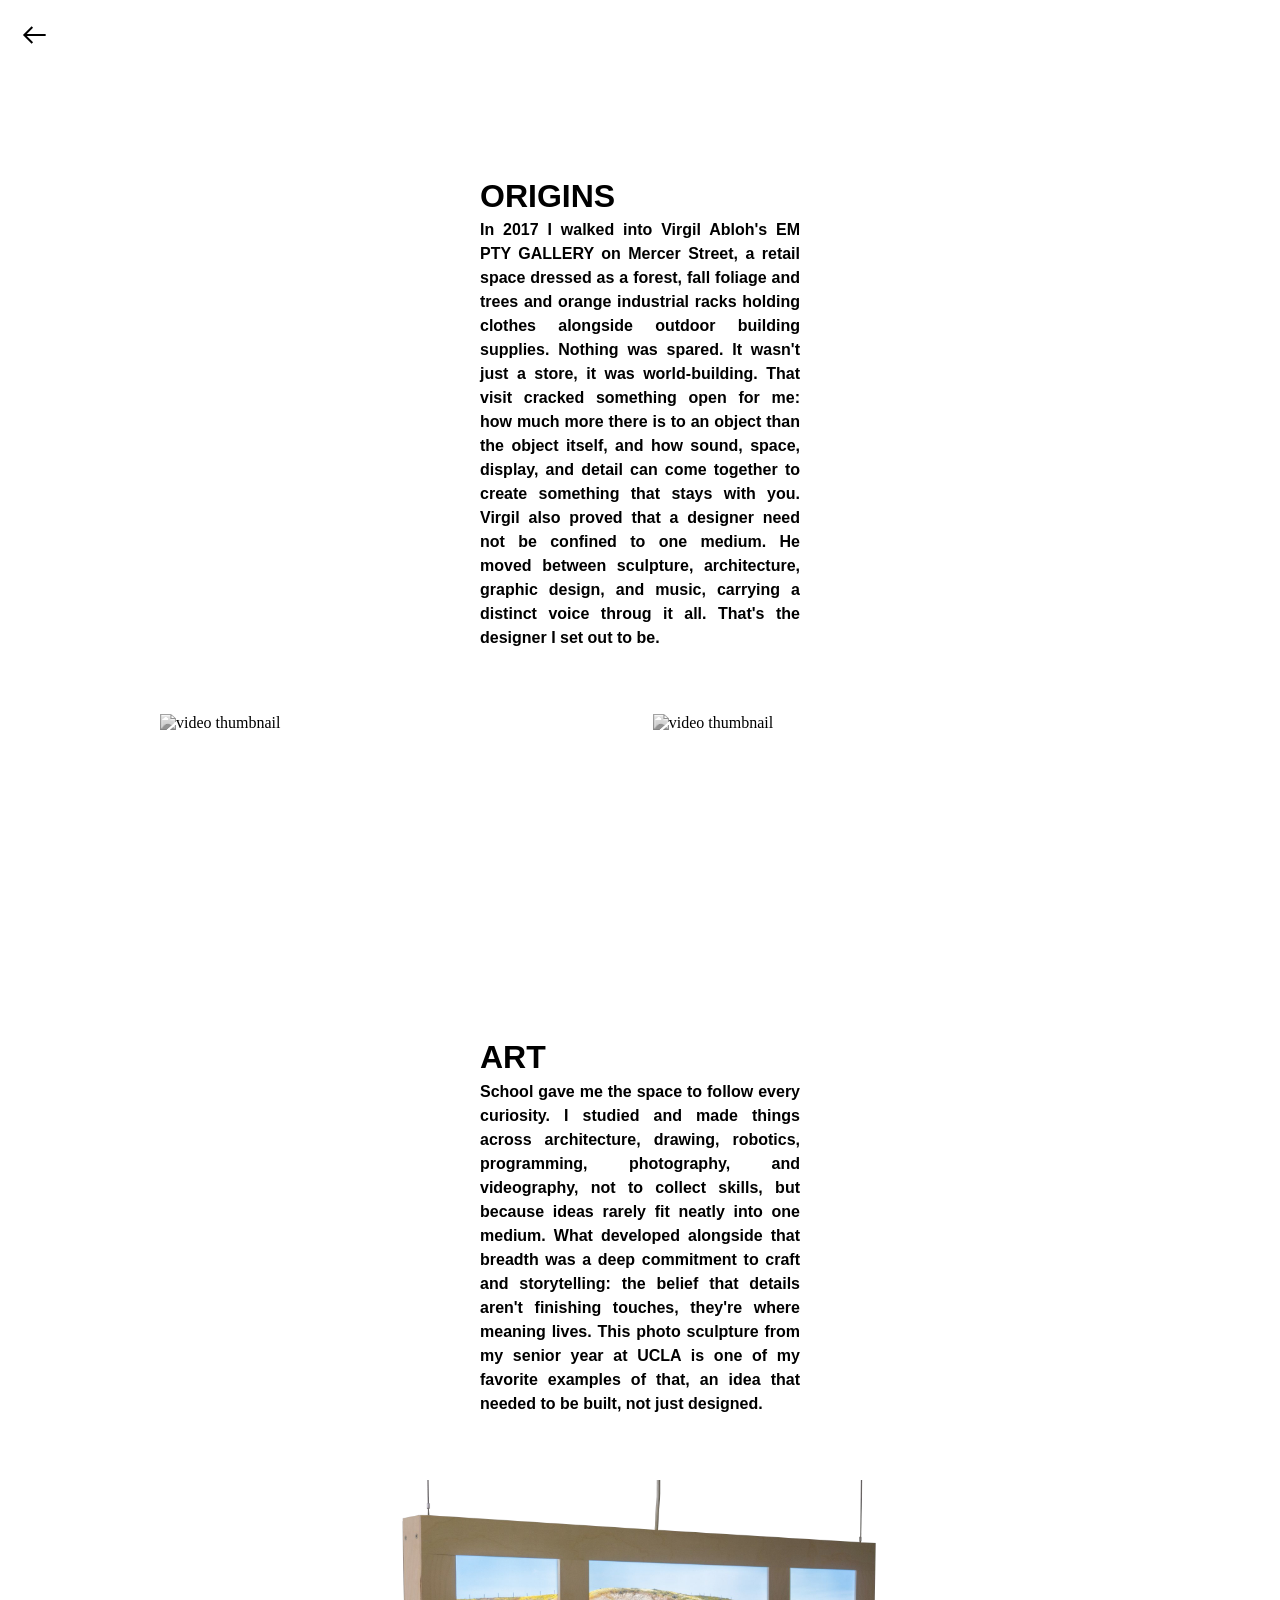
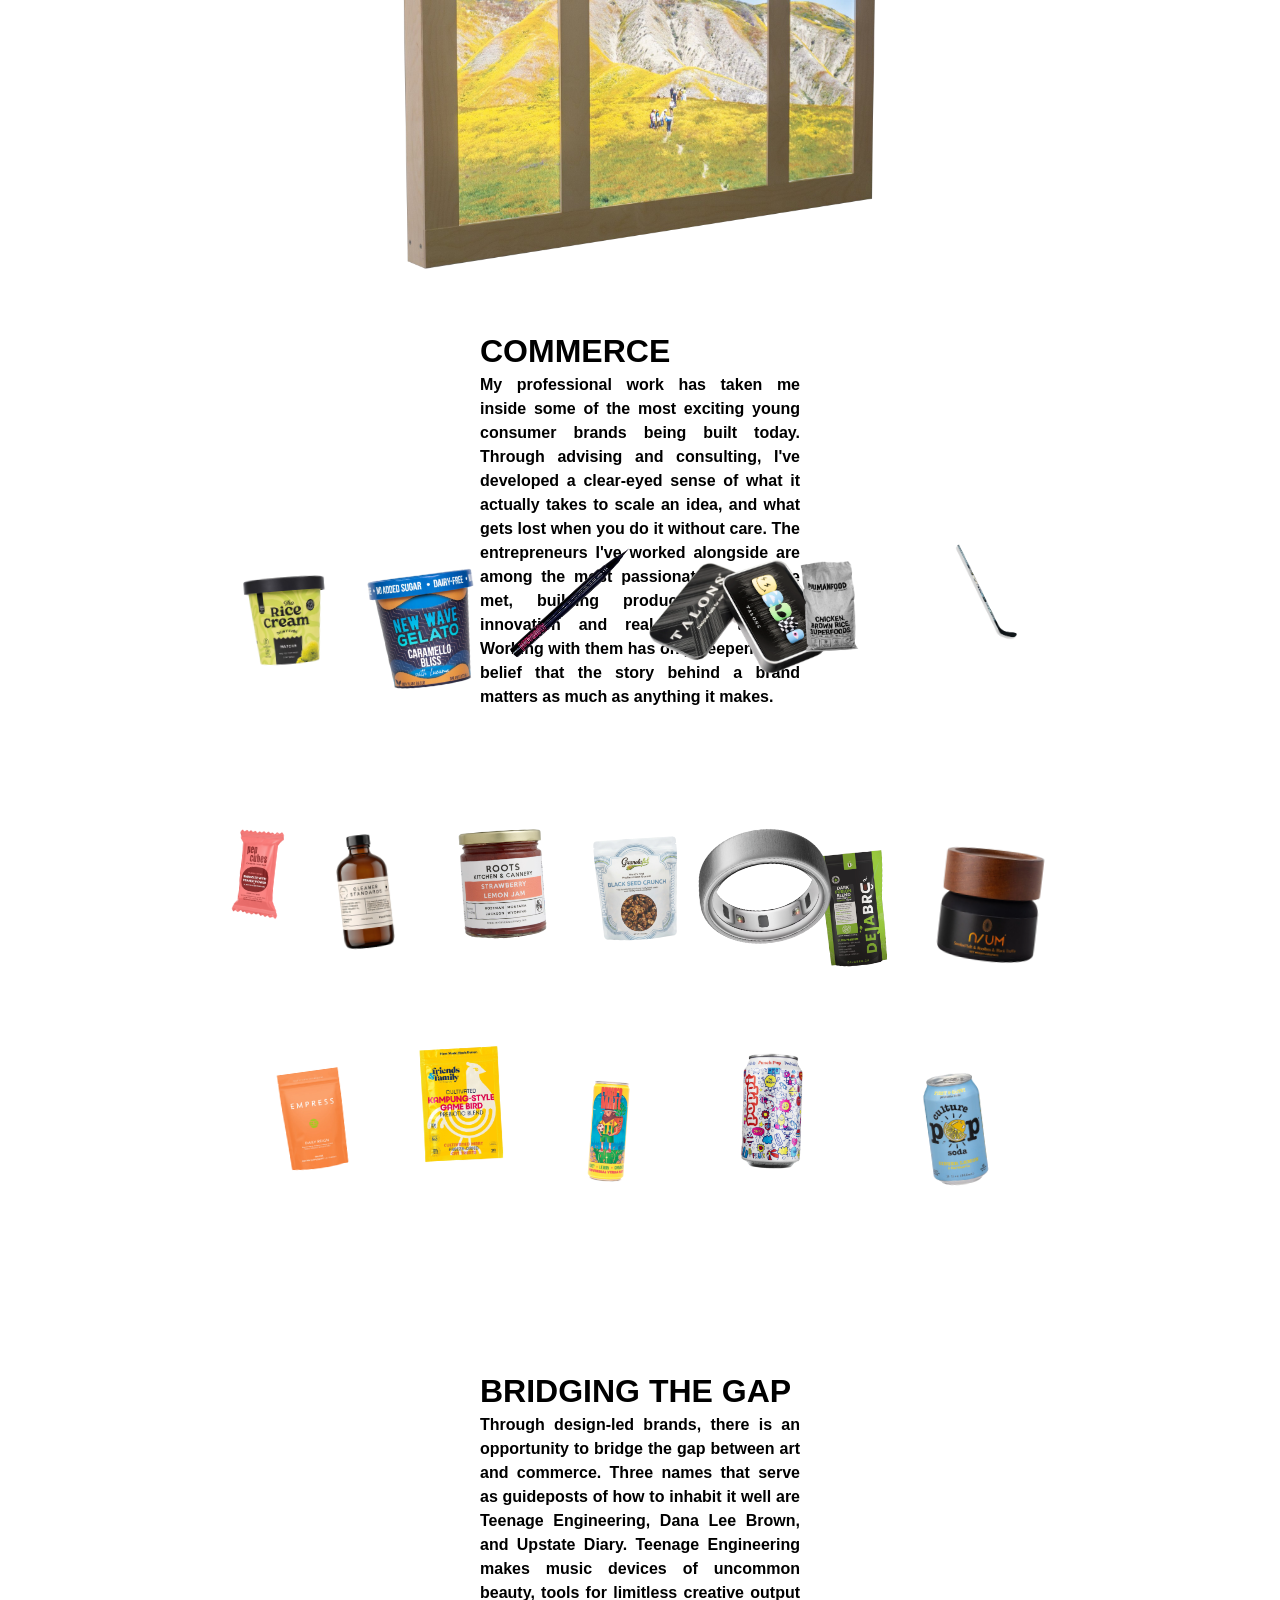
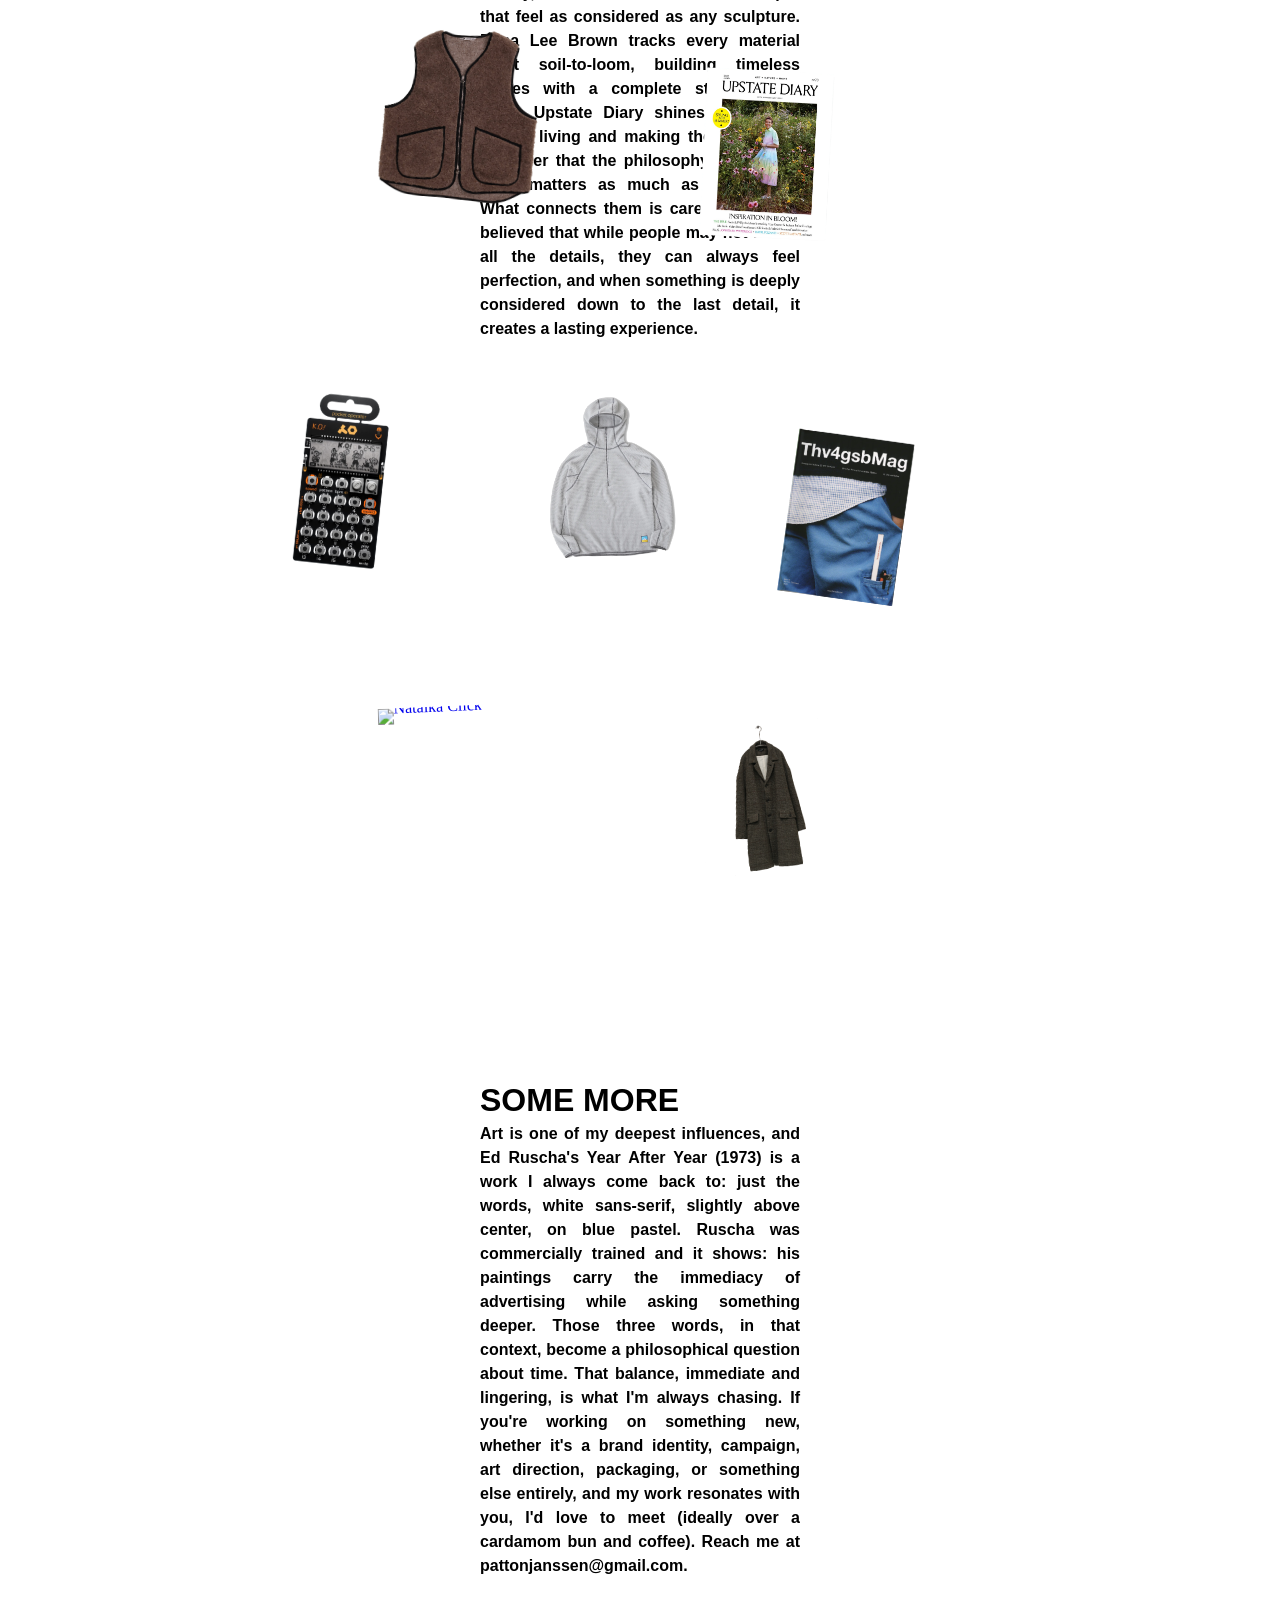
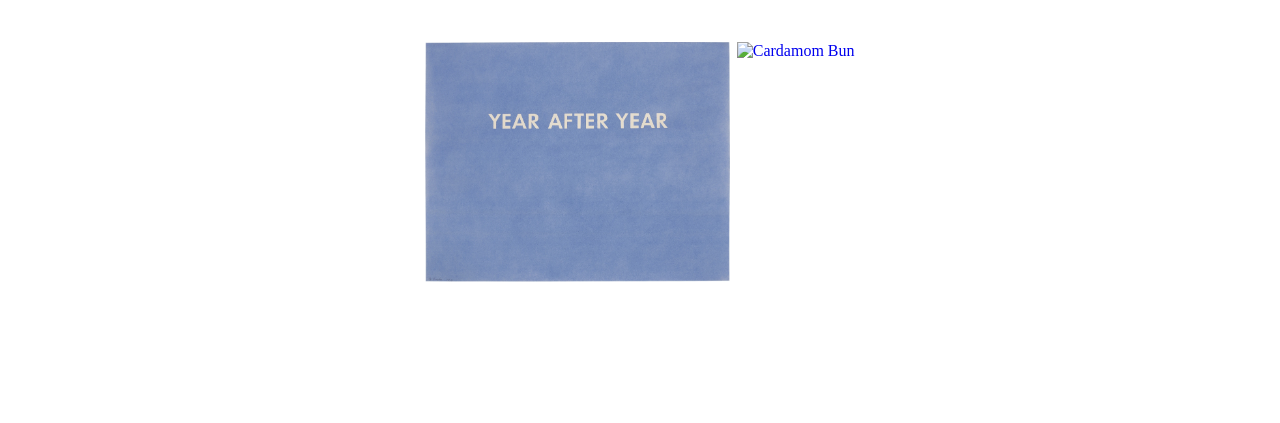
==== commit dec68e5a: "content updates" ====
--- a/about.html
+++ b/about.html
@@ -25,9 +25,9 @@
         dressed as a forest, fall foliage and trees and orange industrial racks holding clothes alongside outdoor
         building supplies. Nothing was spared. It wasn't just a store, it was world-building. That visit cracked
         something open for me: how much more there is to an object than the object itself, and how sound, space,
-        display, and detail can combine to create something that genuinely stays with you. Virgil also proved that a
+        display, and detail can come together to create something that stays with you. Virgil also proved that a
         designer need not be confined to one medium. He moved between sculpture, architecture, graphic design, and
-        music, carrying a distinct voice throughout all of it. That's the designer I set out to be.</p>
+        music, carrying a distinct voice throug it all. That's the designer I set out to be.</p>
       <div class="section-media video-grid">
         <div class="video-wrapper" id="wrapper1">
           <img class="video-thumb" src="https://img.youtube.com/vi/I1AqjvdiubA/maxresdefault.jpg" alt="video thumbnail">
@@ -60,7 +60,7 @@
       <p class="section-text">My professional work has taken me inside some of the most exciting young consumer brands
         being built today. Through advising and consulting, I've developed a clear-eyed sense of what it actually takes
         to scale an idea, and what gets lost when you do it without care. The entrepreneurs I've worked alongside are
-        among the most passionate people I've met: building products with real innovation and real things to say.
+        among the most passionate people I've met, building products with real innovation and real things to say.
         Working with them has only deepened my belief that the story behind a brand matters as much as anything it
         makes.</p>
       <div class="starfield" id="starfield-commerce">
@@ -105,14 +105,15 @@
 
     <div class="about-section">
       <h2 class="section-title">BRIDGING THE GAP</h2>
-      <p class="section-text">The space between art and commerce is where I feel most at home. Three names I keep coming
-        back to as examples of how to inhabit it well: Teenage Engineering, Dana Lee Brown, and Upstate Diary. Teenage
+      <p class="section-text">Through design-led brands, there is an opportunity to bridge the gap between art and
+        commerce. Three names that serve as guideposts of how to inhabit it well are Teenage Engineering, Dana Lee
+        Brown, and Upstate Diary. Teenage
         Engineering makes music devices of uncommon beauty, tools for limitless creative output that feel as considered
         as any sculpture. Dana Lee Brown tracks every material input soil-to-loom, building timeless pieces with a
         complete story behind them. Upstate Diary shines a light on people living and making thoughtfully, a reminder
         that the philosophy behind the work matters as much as the output. What connects them is care. I've always
-        believed that people don't notice perfection, but they feel it, and when something is deeply considered down to
-        the last detail, it changes the whole experience.</p>
+        believed that while people may not notice all the details, they can always feel perfection, and when something
+        is deeply considered down to the last detail, it creates a lasting experience.</p>
       <div class="starfield" id="starfield-vision">
         <a class="sf-item" href="https://natalka.click/"><img
             src="images/about/favoritebrands/Natalka%20Click%20Image.png" alt="Natalka Click"></a>
@@ -133,15 +134,14 @@
 
     <div class="about-section">
       <h2 class="section-title">SOME MORE</h2>
-      <p class="section-text">Art is one of my deepest influences, and Ed Ruscha's Year After Year is a work I always
-        come back to: just the words, white sans-serif, slightly above center, on blue pastel, 1973. Ruscha was
+      <p class="section-text">Art is one of my deepest influences, and Ed Ruscha's Year After Year (1973) is a work I
+        always come back to: just the words, white sans-serif, slightly above center, on blue pastel. Ruscha was
         commercially trained and it shows: his paintings carry the immediacy of advertising while asking something
-        deeper. Those three words, in that context, become a quiet philosophical question about time. That balance,
-        immediate and lingering, is what I'm always chasing. I'm also someone who believes strongly in the communal
-        power of sharing a meal or a coffee in a place you've never been. A cardamom bun in Copenhagen with a friend is
-        a memory. If you're working on something with that same level of care and intention, whether it's a brand
-        identity, campaign, art direction, packaging, or something else entirely, I'd love to meet you. Reach me at <a
-          href="mailto:pattonjanssen@gmail.com" class="email-link">pattonjanssen@gmail.com</a>.</p>
+        deeper. Those three words, in that context, become a philosophical question about time. That balance,
+        immediate and lingering, is what I'm always chasing. If you're working on something new, whether it's a brand
+        identity, campaign, art direction, packaging, or something else entirely, and my work resonates with you, I'd
+        love to meet (ideally over a cardamom bun and coffee). Reach me at <a href="mailto:pattonjanssen@gmail.com"
+          class="email-link">pattonjanssen@gmail.com</a>.</p>
       <div class="some-more-grid">
         <a href="https://www.mutualart.com/Artwork/Year-After-Year/8FC18143506E2AB1"><img
             src="images/about/personalfavorites/Ed%20Ruscha%20Image.png" alt="Ed Ruscha"></a>
